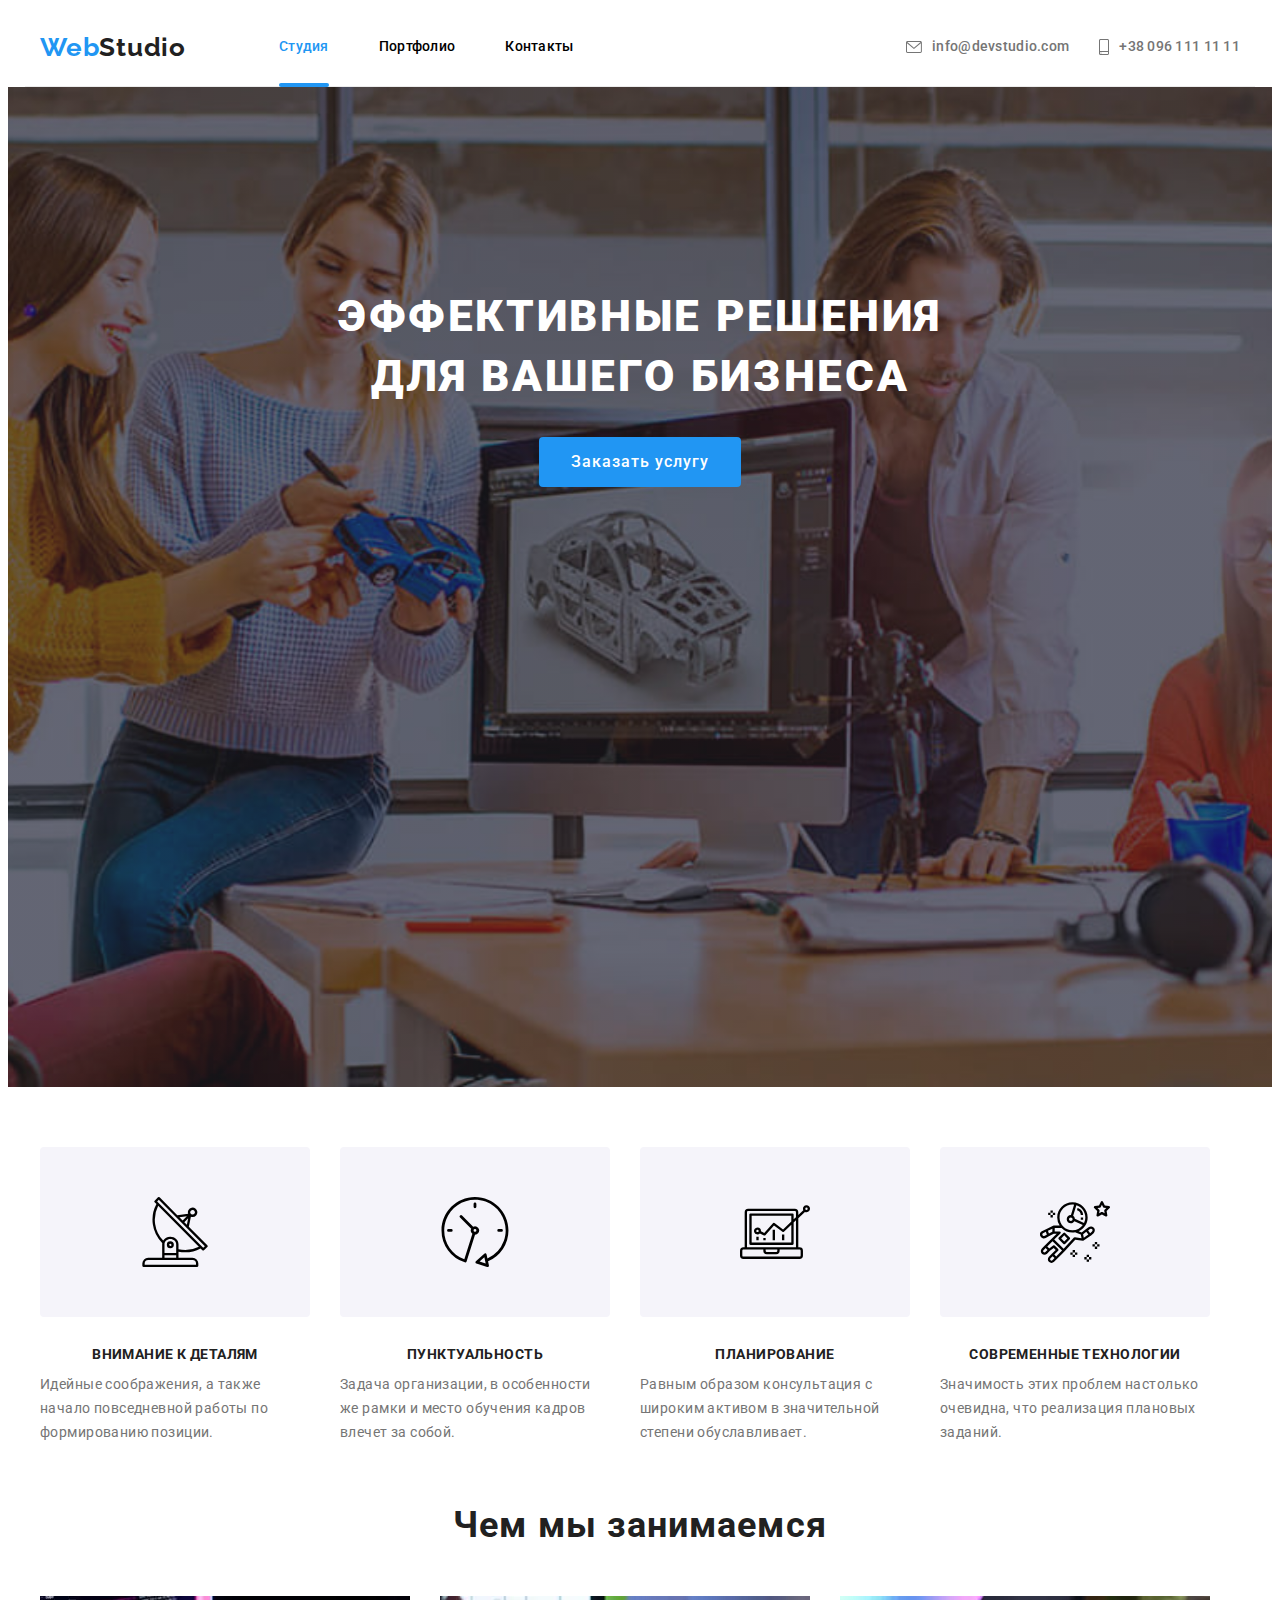
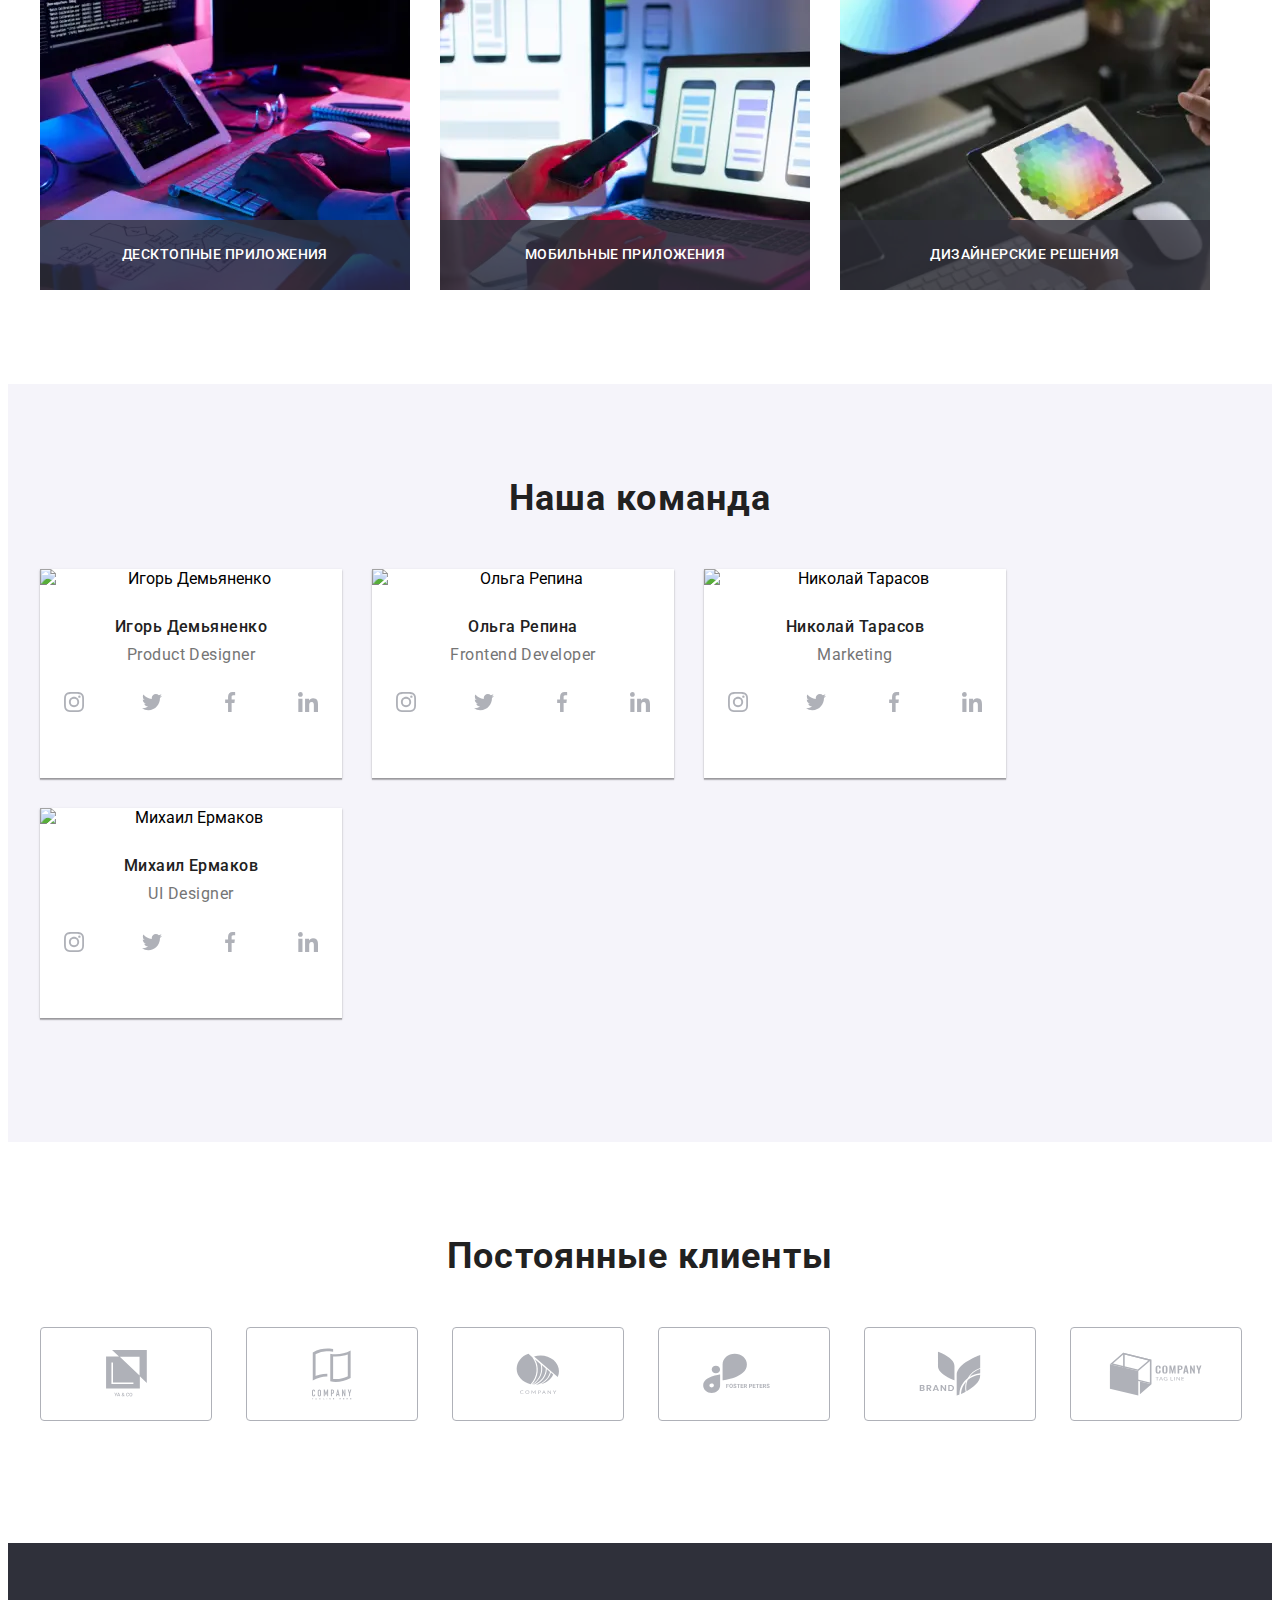
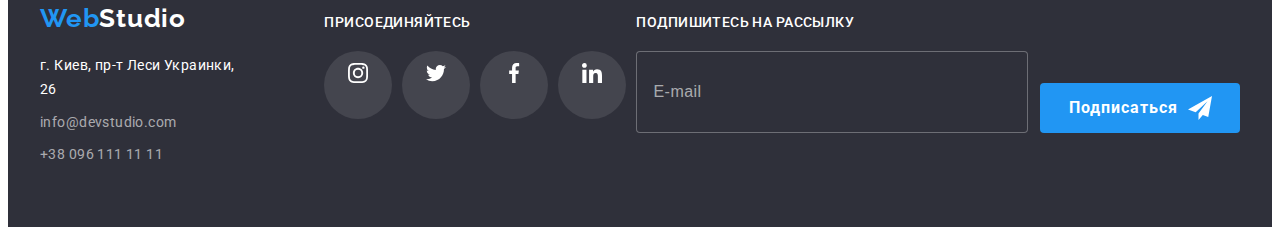
==== index.html @ 6c566c44 "1" ====
<!DOCTYPE html>
<html lang="ru">
<head>
    <meta charset="UTF-8">
    <meta http-equiv="X-UA-Compatible" content="IE=edge">
    <meta name="viewport" content="width=device-width, initial-scale=1.0" />
    <title>Студия</title>
    <link rel="preconnect" href="https://fonts.googleapis.com">
    <link rel="preconnect" href="https://fonts.gstatic.com" crossorigin>
    <link href="https://fonts.googleapis.com/css2?family=Raleway:wght@700&family=Roboto:wght@400;500;700;900&display=swap"
        rel="stylesheet">
    <link rel="stylesheet" href="https://cdnjs.cloudflare.com/ajax/libs/modern-normalize/1.1.0/modern-normalize.min.css"
        integrity="sha512-wpPYUAdjBVSE4KJnH1VR1HeZfpl1ub8YT/NKx4PuQ5NmX2tKuGu6U/JRp5y+Y8XG2tV+wKQpNHVUX03MfMFn9Q=="
        crossorigin="anonymous" referrerpolicy="no-referrer" />
    <link rel="stylesheet" href="./css/main.min.css">
    
    
</head>
<body>
    <header class="page-header">
        <div class="container header-container">
            <nav class="main-nav">
                <a href="./index.html" class="main-nav__logo"><span class="web">Web</span><span class="studio-black">Studio</span></a>
                <ul class="main-nav__list list">
                    <li class="main-nav__item"><a href="./index.html" class="main-nav__link current">Студия</a></li>
                    <li class="main-nav__item"><a href="./portfolio.html" class="main-nav__link">Портфолио</a></li>
                    <li class="main-nav__item"><a href="" class="main-nav__link">Контакты</a></li>
                </ul>
                
                
            </nav>
            <ul class="site-contacts list">
                <li class="site-contacts__item"><a href="mailto:info@devstudio.com" class="site-contacts__link">
                        <svg class="site-contacts__icon--tel" width="16px" height="12px">
                            <use href="images\icon.svg#mail"></use>
                        </svg> info@devstudio.com</a></li>
                <li class="site-contacts__item"><a href="tel:+380961111111" class="site-contacts__link">
                        <svg class="site-contacts__icon--mail" width="10px" height="16px">
                            <use href="images\icon.svg#tel"></use>
                        </svg> +38 096 111 11 11</a></li>
            </ul>

            <!------------------- Mobile menu ----------------->

            <button type="button" class="menu-button" data-menu-open>
                <svg class="menu-button__icon">
                    <use  href="./images/icon.svg#menu_40px"></use>
                </svg>
            </button>

            <div class="mobile-menu" data-menu>
                <button class="close-button" data-menu-close>
                    <svg class="close-button__icon">
                        <use href="./images/icon.svg#close_40px"></use>
                    </svg>
                </button>

                <nav>
                    <ul class="mobile-menu__list list">
                        <li class="mobile-menu__item"><a href="./index.html" class="mobile-menu__link current">Студия</a></li>
                        <li class="mobile-menu__item"><a href="./portfolio.html" class="mobile-menu__link">Портфолио</a></li>
                        <li class="mobile-menu__item"><a href="" class="mobile-menu__link">Контакты</a></li>
                    </ul>
                </nav>
                
                <div>
                    <ul class="mobile-contacts list">
                        <li class="mobile-contacts__item"><a href="tel:+380961111111" class="mobile-contacts__link__tel">+38 096 111 11 11</a></li>
                        <li class="mobile-contacts__item"><a href="mailto:info@devstudio.com" class="mobile-contacts__link__mail">info@devstudio.com</a></li>
                    </ul>
                    <ul class="menu-social">
                        <li class="menu-social__item"><a href="" class="menu-social__link">Instagram</a></li>
                        <li class="menu-social__item"><a href="" class="menu-social__link">Twitter</a></li>
                        <li class="menu-social__item"><a href="" class="menu-social__link">Facebook</a></li>
                        <li class="menu-social__item"><a href="" class="menu-social__link">LinkedIn</a></li>
                    </ul>
                </div>
                
            </div>

            <!------------------ END Mobile menu ------------------->


        </div>
       
    </header>

    <main>
        <section class="hero">
            <div class="container">
                <h1 class="hero__title">Эффективные решения для вашего бизнеса</h1>
                <button data-modal-open type="button" class="hero__button">Заказать услугу</button>
            </div>
            <div class="backdrop is-hidden" data-modal>
                <div class="modal">
                    <button class="modal-button" data-modal-close>
                        <svg class="modal-icon"  width="18px" height="18px">
                            <use href="images\icon.svg#close"></use>
                        </svg>
                    </button>
                    <form class="form">
                        <h3 class="form-title">Оставьте свои данные, мы вам перезвоним</h3>
                        <div class="form-field">
                            <label for="name" class="form-label">Имя</label>
                            <input class="form-input" type="text" name="name" id="name" />
                            <svg class="form-icon" width="18px" height="18px">
                                <use href="images\icon.svg#person"></use>
                            </svg>
                        </div>
                        <div class="form-field">
                            <label for="tel" class="form-label">Телефон</label>
                            <input class="form-input" type="tel" name="tel" id="tel" />
                            <svg class="form-icon" width="18px" height="18px">
                                <use href="images\icon.svg#phone"></use>
                            </svg>
                        </div>
                        <div class="form-field">
                            <label for="mail" class="form-label">Почта</label>
                            <input class="form-input" type="email" name="mail" id="mail" />
                            <svg class="form-icon" width="18px" height="18px">
                                <use href="images\icon.svg#email"></use>
                            </svg>
                        </div>
                        <div class="textarea-field">
                            <label for="comment" class="textarea-label">Комментарий</label>
                            <textarea class="comment" name="comment" id="comment" rows="8" placeholder="Введите текст"></textarea>
                        </div>
                        <div class="policy-field">
                            <label class="policy-label">
                                <input class="checkbox" type="checkbox" name="checkbox" value="checkbox" />
                                <span class="checkbox-icon"></span>
                                <span class="policy">Соглашаюсь с рассылкой и принимаю</span>
                                <span class="policy-terms">Условия договора</span>
                            </label>
                        </div>

                        <button class="form-button" type="submit">Отправить</button>

                    </form>
                </div>
                
            </div>
            
        </section>
        
        <section class="features">
            <div class="container">
                <h2 class="features__title hidden">Преимущества компании</h2>
                <ul class="features__list list">
                    <li class="features__item">
                        <div class="features__icons">
                            <svg class="features__icon">
                                <use href="images\icon.svg#antenna" width="70px" height="70px"></use>
                            </svg>
                        </div>
                        <h3 class="features__item-title">Внимание к деталям</h3>
                        <p class="features__item-text">Идейные соображения, а также начало повседневной работы по формированию позиции.
                        </p>
                    </li>
                    <li class="features__item">
                        <div class="features__icons">
                            <svg class="features__icon">
                                <use href="images\icon.svg#clock" width="70px" height="70px"></use>
                            </svg>
                        </div>
                        <h3 class="features__item-title">Пунктуальность</h3>
                        <p class="features__item-text">Задача организации, в особенности же рамки и место обучения кадров влечет за
                            собой.</p>
                    </li>
                    <li class="features__item">
                        <div class="features__icons">
                            <svg class="features__icon">
                                <use href="images\icon.svg#diagram" width="70px" height="70px"></use>
                            </svg>
                        </div>
                        <h3 class="features__item-title">Планирование</h3>
                        <p class="features__item-text">Равным образом консультация с широким активом в значительной степени
                            обуславливает.</p>
                    </li>
                    <li class="features__item">
                        <div class="features__icons">
                            <svg class="features__icon">
                                <use href="images\icon.svg#astronaut" width="70px" height="70px"></use>
                            </svg>
                        </div>
                        <h3 class="features__item-title">Современные технологии</h3>
                        <p class="features__item-text">Значимость этих проблем настолько очевидна, что реализация плановых заданий.</p>
                    </li>
                </ul>
            </div>
        </section>
        
        <section class="cards">
            <div class="container">
                <h2 class="section-title">Чем мы занимаемся</h2>
                
                <ul class="cards__list list">
                    <li class="cards__item">
                        <a href="">
                            <div class="cards__block">
                                <picture>
                                    <source media="(min-width: 1200px)" srcset="
                                        ./images/occupation/occ-1-desktopwebp.webp    1x,
                                        ./images/occupation/occ-1-desktopwebp@2x.webp 2x
                                        " type="image/webp" />
                                    <source media="(min-width: 1200px)" srcset="
                                        ./images/occupation/occ-1-desktop.jpg    1x,
                                        ./images/occupation/occ-1-desktop@2x.jpg 2x
                                        " />
                                
                                    <img class="work-img" src="#" alt="картинка1" />
                                </picture>
                                <div class="cards__title__block">
                                    <h3 class="cards__title__text">Десктопные приложения</h3>
                                </div>
                            </div>
                            
                        </a>
                    </li>
                    <li class="cards__item">
                        <a href="">
                            <div class="cards__block">
                                <picture>
                                    <source media="(min-width: 1200px)" srcset="
                                        ./images/occupation/occ-2-desktopwebp.webp    1x,
                                        ./images/occupation/occ-2-desktopwebp@2x.webp 2x
                                        " type="image/webp" />
                                    <source media="(min-width: 1200px)" srcset="
                                        ./images/occupation/occ-2-desktop.jpg    1x,
                                        ./images/occupation/occ-2-desktop@2x.jpg 2x
                                        " />
                                
                                    <img class="work-img" src="#" alt="картинка1" />
                                </picture>
                                
                                <div class="cards__title__block">
                                    <h3 class="cards__title__text">Мобильные приложения</h3>
                                </div>
                            </div>
                        </a>
                    </li>
                    <li class="cards__item">
                        <a href="">
                            <div class="cards__block">
                                <picture>
                                    <source media="(min-width: 1200px)" srcset="
                                        ./images/occupation/occ-3-desktopwebp.webp    1x,
                                        ./images/occupation/occ-3-desktopwebp@2x.webp 2x
                                        " type="image/webp" />
                                    <source media="(min-width: 1200px)" srcset="
                                        ./images/occupation/occ-3-desktop.jpg    1x,
                                        ./images/occupation/occ-3-desktop@2x.jpg 2x
                                        " />
                                
                                    <img class="work-img" src="#" alt="картинка3" />
                                </picture>
                                <div class="cards__title__block">
                                    <h3 class="cards__title__text">Дизайнерские решения</h3>
                                </div>
                            </div>
                        </a>
                    </li>
                </ul>
            </div>
            
        </section>
        
        <section class="team">
            <div class="container">
                <h2 class="section-title">Наша команда</h2>
                <ul class="team__list list">
                    <li class="team__item">
                        <picture>
                            <source media="(min-width: 1200px)" 
                                    srcset="
                                        ./images/team/team-1-desktopwebp.webp    1x,
                                        ./images/team/team-1-desktopwebp@2x.webp 2x
                                    " type="image/webp" 
                            />
                            <source media="(min-width: 1200px)" srcset="
                                              ./images/team/team-1-desktop.jpg    1x,
                                              ./images/team/team-1-desktop@2x.jpg 2x
                                            " />
                        
                            <source media="(min-width: 768px)" srcset="
                                              ./images/team/team-1-tabletwebp.webp    1x,
                                              ./images/team/team-1-tabletwebp@2x.webp 2x
                                            " type="image/webp" />
                            <source media="(min-width: 768px)" srcset="
                                              ./images/team/team-1-tablet.jpg    1x,
                                              ./images/team/team-1-tablet@2x.jpg 2x
                                            " />
                            
                            <source media="(min-width: 320px)" srcset="
                                                ./images/team/team-1webp.webp    1x,
                                                ./images/team/team-1webp@2x.webp 2x
                                                                        " type="image/webp" />
                            <source media="(min-width: 320px)" srcset="
                                                ./images/team/team-1.jpg    1x,
                                                ./images/team/team-1@2x.jpg 2x
                                            " />
                        
                            <img class="work-img" src="#" alt="Игорь Демьяненко" />
                        </picture>
                        <div class="team-block">
                            <h3 class="team-block__title">Игорь Демьяненко</h3>
                            <p class="team-block__text" lang="en">Product Designer</p>
                            <ul class="team-social">
                                <li class="team-social__item">
                                    <a class="team-social__link" href="">
                                        <svg class="social-icon"  width="20px" height="20px">
                                            <use href="images\icon.svg#instagram"></use>
                                        </svg>
                                    </a>
                                </li>
                                <li class="team-social__item">
                                    <a class="team-social__link" href="">
                                        <svg class="social-icon" width="20px" height="20px">
                                            <use href="images\icon.svg#twitter"></use>
                                        </svg>
                                    </a>
                                </li>
                                <li class="team-social__item">
                                    <a class="team-social__link" href="">
                                        <svg class="social-icon" width="20px" height="20px">
                                            <use href="images\icon.svg#facebook"></use>
                                        </svg>
                                    </a>
                                </li>
                                <li class="team-social__item">
                                    <a class="team-social__link" href="">
                                        <svg class="social-icon" width="20px" height="20px">
                                            <use href="images\icon.svg#linkedin"></use>
                                        </svg>
                                    </a>
                                </li>
                            </ul>
                        </div>
                    </li>
                    <li class="team__item">
                        <picture>
                            <source media="(min-width: 1200px)" srcset="
                                                                ./images/team/team-2-desktopwebp.webp    1x,
                                                                ./images/team/team-2-desktopwebp@2x.webp 2x
                                                            " type="image/webp" />
                            <source media="(min-width: 1200px)" srcset="
                                                                      ./images/team/team-2-desktop.jpg    1x,
                                                                      ./images/team/team-2-desktop@2x.jpg 2x
                                                                    " />
                        
                            <source media="(min-width: 768px)" srcset="
                                                                      ./images/team/team-2-tabletwebp.webp    1x,
                                                                      ./images/team/team-2-tabletwebp@2x.webp 2x
                                                                    " type="image/webp" />
                            <source media="(min-width: 768px)" srcset="
                                                                      ./images/team/team-2-tablet.jpg    1x,
                                                                      ./images/team/team-2-tablet@2x.jpg 2x
                                                                    " />
                        
                            <source media="(min-width: 320px)" srcset="
                                                                        ./images/team/team-2webp.webp    1x,
                                                                        ./images/team/team-2webp@2x.webp 2x
                                                                                                " type="image/webp" />
                            <source media="(min-width: 320px)" srcset="
                                                                        ./images/team/team-2.jpg    1x,
                                                                        ./images/team/team-2@2x.jpg 2x
                                                                    " />
                        
                            <img class="work-img" src="#" alt="Ольга Репина" />
                        </picture>
                        <div class="team-block">
                            <h3 class="team-block__title">Ольга Репина</h3>
                            <p class="team-block__text" lang="en">Frontend Developer</p>
                            <ul class="team-social">
                                <li class="team-social__item">
                                    <a class="team-social__link" href="">
                                        <svg class="social-icon" width="20px" height="20px">
                                            <use href="images\icon.svg#instagram"></use>
                                        </svg>
                                    </a>
                                </li>
                                <li class="team-social__item">
                                    <a class="team-social__link" href="">
                                        <svg class="social-icon" width="20px" height="20px">
                                            <use href="images\icon.svg#twitter"></use>
                                        </svg>
                                    </a>
                                </li>
                                <li class="team-social__item">
                                    <a class="team-social__link" href="">
                                        <svg class="social-icon" width="20px" height="20px">
                                            <use href="images\icon.svg#facebook"></use>
                                        </svg>
                                    </a>
                                </li>
                                <li class="team-social__item">
                                    <a class="team-social__link" href="">
                                        <svg class="social-icon" width="20px" height="20px">
                                            <use href="images\icon.svg#linkedin"></use>
                                        </svg>
                                    </a>
                                </li>
                            </ul>
                        </div>
                    </li>
                    <li class="team__item">
                        <picture>
                            <source media="(min-width: 1200px)" srcset="
                                                                ./images/team/team-3-desktopwebp.webp    1x,
                                                                ./images/team/team-3-desktopwebp@2x.webp 2x
                                                            " type="image/webp" />
                            <source media="(min-width: 1200px)" srcset="
                                                                      ./images/team/team-3-desktop.jpg    1x,
                                                                      ./images/team/team-3-desktop@2x.jpg 2x
                                                                    " />
                        
                            <source media="(min-width: 768px)" srcset="
                                                                      ./images/team/team-3-tabletwebp.webp    1x,
                                                                      ./images/team/team-3-tabletwebp@2x.webp 2x
                                                                    " type="image/webp" />
                            <source media="(min-width: 768px)" srcset="
                                                                      ./images/team/team-3-tablet.jpg    1x,
                                                                      ./images/team/team-3-tablet@2x.jpg 2x
                                                                    " />
                        
                            <source media="(min-width: 320px)" srcset="
                                                                        ./images/team/team-3webp.webp    1x,
                                                                        ./images/team/team-3webp@2x.webp 2x
                                                                                                " type="image/webp" />
                            <source media="(min-width: 320px)" srcset="
                                                                        ./images/team/team-3.jpg    1x,
                                                                        ./images/team/team-3@2x.jpg 2x
                                                                    " />
                        
                            <img class="work-img" src="#" alt="Николай Тарасов" />
                        </picture>
                        <div class="team-block">
                            <h3 class="team-block__title">Николай Тарасов</h3>
                            <p class="team-block__text" lang="en">Marketing</p>
                            <ul class="team-social">
                                <li class="team-social__item">
                                    <a class="team-social__link" href="">
                                        <svg class="social-icon" width="20px" height="20px">
                                            <use href="images\icon.svg#instagram"></use>
                                        </svg>
                                    </a>
                                </li>
                                <li class="team-social__item">
                                    <a class="team-social__link" href="">
                                        <svg class="social-icon" width="20px" height="20px">
                                            <use href="images\icon.svg#twitter"></use>
                                        </svg>
                                    </a>
                                </li>
                                <li class="team-social__item">
                                    <a class="team-social__link" href="">
                                        <svg class="social-icon" width="20px" height="20px">
                                            <use href="images\icon.svg#facebook"></use>
                                        </svg>
                                    </a>
                                </li>
                                <li class="team-social__item">
                                    <a class="team-social__link" href="">
                                        <svg class="social-icon" width="20px" height="20px">
                                            <use href="images\icon.svg#linkedin"></use>
                                        </svg>
                                    </a>
                                </li>
                            </ul>
                        </div>
                    </li>
                    <li class="team__item">
                        <picture>
                            <source media="(min-width: 1200px)" srcset="
                                                                ./images/team/team-4-desktopwebp.webp    1x,
                                                                ./images/team/team-4-desktopwebp@2x.webp 2x
                                                            " type="image/webp" />
                            <source media="(min-width: 1200px)" srcset="
                                                                      ./images/team/team-4-desktop.jpg    1x,
                                                                      ./images/team/team-4-desktop@2x.jpg 2x
                                                                    " />
                        
                            <source media="(min-width: 768px)" srcset="
                                                                      ./images/team/team-4-tabletwebp.webp    1x,
                                                                      ./images/team/team-4-tabletwebp@2x.webp 2x
                                                                    " type="image/webp" />
                            <source media="(min-width: 768px)" srcset="
                                                                      ./images/team/team-4-tablet.jpg    1x,
                                                                      ./images/team/team-4-tablet@2x.jpg 2x
                                                                    " />
                        
                            <source media="(min-width: 320px)" srcset="
                                                                        ./images/team/team-4webp.webp    1x,
                                                                        ./images/team/team-4webp@2x.webp 2x
                                                                                                " type="image/webp" />
                            <source media="(min-width: 320px)" srcset="
                                                                        ./images/team/team-4.jpg    1x,
                                                                        ./images/team/team-4@2x.jpg 2x
                                                                    " />
                        
                            <img class="work-img" src="#" alt="Михаил Ермаков" />
                        </picture>
                        <div class="team-block">
                            <h3 class="team-block__title">Михаил Ермаков</h3>
                            <p class="team-block__text" lang="en">UI Designer</p>
                            <ul class="team-social">
                                <li class="team-social__item">
                                    <a class="team-social__link" href="">
                                        <svg class="social-icon" width="20px" height="20px">
                                            <use href="images\icon.svg#instagram"></use>
                                        </svg>
                                    </a>
                                </li>
                                <li class="team-social__item">
                                    <a class="team-social__link" href="">
                                        <svg class="social-icon" width="20px" height="20px">
                                            <use href="images\icon.svg#twitter"></use>
                                        </svg>
                                    </a>
                                </li>
                                <li class="team-social__item">
                                    <a class="team-social__link" href="">
                                        <svg class="social-icon" width="20px" height="20px">
                                            <use href="images\icon.svg#facebook"></use>
                                        </svg>
                                    </a>
                                </li>
                                <li class="team-social__item">
                                    <a class="team-social__link" href="">
                                        <svg class="social-icon" width="20px" height="20px">
                                            <use href="images\icon.svg#linkedin"></use>
                                        </svg>
                                    </a>
                                </li>
                            </ul>
                        </div>
                    </li>
                </ul>
            </div>
            
        
        </section>

        <section class="clients">
            <div class="container">
                <h2 class="section-title">Постоянные клиенты</h2>
                <ul class="clients__list">
                    <li class="clients__item">
                        <a class="clients__link" href="">
                            <svg class="clients__icon" width="41px" height="46.7px">
                                <use href="images\icon.svg#company1"></use>
                            </svg>
                        </a>
                    </li>
                    <li class="clients__item">
                        <a class="clients__link" href="">
                            <svg class="clients__icon" width="40px" height="52px">
                                <use href="images\icon.svg#company2"></use>
                            </svg>
                        </a>
                    </li>
                    <li class="clients__item">
                        <a class="clients__link" href="">
                            <svg class="clients__icon" width="43.46px" height="41.18px">
                                <use href="images\icon.svg#company3"></use>
                            </svg>
                        </a>
                    </li>
                    <li class="clients__item">
                        <a class="clients__link" href="">
                            <svg class="clients__icon" width="84.88px" height="40.62px">
                                <use href="images\icon.svg#company4"></use>
                            </svg>
                        </a>
                    </li>
                    <li class="clients__item"">
                        <a class="clients__link" href="">
                            <svg class="clients__icon" width="62.54px" height="45.43px">
                                <use href="images\icon.svg#company5"></use>
                            </svg>
                        </a>
                    </li>
                    <li class="clients__item"">
                        <a class="clients__link" href="">
                            <svg class="clients__icon" width="93.79px" height="43.93px">
                                <use href="images\icon.svg#company6"></use>
                            </svg>
                        </a>
                    </li>
                    
                  
                </ul>
            </div>
        </section>

    </main>

    <footer>
        <div class="footer-block container">
            <div class="footer-section">
                <div class="footer-block__contacts">
                    <a class="footer-block__logo" href=""><span class="web">Web</span><span class="studio-white">Studio</span></a>
                    <p class="city">г. Киев, пр-т Леси Украинки, 26</p>
                    <address>
                        <a href="mailto:nfo@devstudio.com" class="footer-link-mail">info@devstudio.com</a>
                        <a href="tel:+380961111111" class="footer-link-tel">+38 096 111 11 11</a>
                    </address>
                
                </div>
                <div class="footer-join">
                    <h3 class="footer-join__title">Присоединяйтесь</h3>
                    <ul class="footer-join__social">
                        <li>
                            <a class="footer-join__link" href="">
                                <svg class="footer-join__icon" width="20px" height="20px">
                                    <use href="images\icon.svg#instagram"></use>
                                </svg>
                            </a>
                        </li>
                        <li>
                            <a class="footer-join__link" href="">
                                <svg class="footer-join__icon" width="20px" height="20px">
                                    <use href="images\icon.svg#twitter"></use>
                                </svg>
                            </a>
                        </li>
                        <li>
                            <a class="footer-join__link" href="">
                                <svg class="footer-join__icon" width="20px" height="20px">
                                    <use href="images\icon.svg#facebook"></use>
                                </svg>
                            </a>
                        </li>
                        <li>
                            <a class="footer-join__link" href="">
                                <svg class="footer-join__icon" width="20px" height="20px">
                                    <use href="images\icon.svg#linkedin"></use>
                                </svg>
                            </a>
                        </li>
                    </ul>
                </div>
            </div>
            <form class="form-footer">
                <div>
                    <p class="footer-join__title">Подпишитесь на рассылку</p>
                    <input type="email" name="mail" id="mail" placeholder="E-mail" />
                </div>
                
                <button class="form-footer__button" type="submit">Подписаться
                    <a href=""></a>
                    <svg class="form-footer__icon" width="24px" height="24px">
                        <use href="images\icon.svg#subscribe"></use>
                    </svg>
                </button>
            </form>
        </div>
        
        
    </footer> 

    <script src="./js/modal.js"></script>
    <script src="./js/menu.js"></script>
</body>
</html>
---- css/main.min.css ----
:root{--primary-text-color: #212121;--accent-color: #2196f3;--secondary-text-color: #757575;--white-text-color: #ffffff;--background-white-color: #e5e5e5;--background-grey-color: #f5f4fa}.hidden{position:absolute;white-space:nowrap;width:1px;height:1px;overflow:hidden;border:0;padding:0;clip:rect(0 0 0 0);clip-path:inset(50%);margin:-1px}body{font-family:Roboto, sans-serif}.list{list-style:none;padding:0;margin:0}p,h1,h2,h3{margin:0}ul{margin:0;padding:0;list-style:none}img{display:block}.link{text-decoration:none}.container{width:480px;padding-left:15px;padding-right:15px;margin-left:auto;margin-right:auto}@media screen and (min-width: 480px){.container{width:480px}}@media screen and (min-width: 768px){.container{width:768px}}@media screen and (min-width: 1200px){.container{width:1200px}}.main-nav__logo{margin-right:93px;text-align:left}.main-nav__logo,.footer-block__logo{font-family:Raleway, sans-serif;font-weight:700;font-size:24px;line-height:1.19;text-decoration:none;letter-spacing:0.03em}@media screen and (min-width: 768px){.main-nav__logo,.footer-block__logo{font-size:24px;line-height:1.17em;letter-spacing:0.03em}}@media screen and (min-width: 1200px){.main-nav__logo,.footer-block__logo{font-size:26px;line-height:1.19em;letter-spacing:0.03em}}.web{color:#2196f3}.studio-black{font-family:Raleway, sans-serif;color:#212121}.footer-block__logo{display:block;margin-bottom:20px}.studio-white{color:#ffffff;font-family:Raleway, sans-serif;text-decoration:none}section{padding-top:94px;padding-bottom:94px}.section-title{margin-bottom:50px;text-align:center;font-weight:700;font-size:36px;line-height:1.14;letter-spacing:0.03em;color:var(--primary-text-color)}@media screen and (max-width: 1199px){.section-title{font-size:28px;line-height:1.18;margin-bottom:30px}}.hero__button{display:block;text-align:center;padding:10px 32px 10px 32px;border:none;border-radius:4px;font-size:16px;font-family:inherit;font-weight:500;line-height:1.88;letter-spacing:0.06em;text-decoration:none;cursor:pointer;color:#ffffff;background-color:#2196f3;margin:0 auto}.form-footer__button{display:flex;margin:0 auto;text-align:center;align-items:center;padding:10px 28px 10px 29px;border:none;border-radius:4px;font-size:16px;font-family:inherit;font-weight:700;line-height:1.88;letter-spacing:0.06em;text-decoration:none;cursor:pointer;color:#ffffff;background-color:#2196f3}.team-social{display:flex;align-items:center;justify-content:center}.team-social__link{display:block;width:44px;height:44px;padding:12px;color:#afb1b8;cursor:pointer;align-items:center;border-radius:50%;transition:background-color 250ms cubic-bezier(0.4, 0, 0.2, 1)}.team-social__link:hover,.team-social__link:focus{background-color:var(--accent-color);color:var(--white-text-color);border-radius:50%}.social-icon{fill:#afb1b8;transition:fill 250ms cubic-bezier(0.4, 0, 0.2, 1)}.team-social__link:hover .social-icon,.team-social__link:focus .social-icon{fill:var(--white-text-color)}.team-social .team-social__item:not(:last-child){margin-right:10px}.footer-join__social{display:flex}.footer-join__link{display:block;text-align:center;width:44px;height:44px;padding:12px;color:var(--white-text-color);cursor:pointer;background-color:rgba(255,255,255,0.1);border-radius:50%;margin-right:10px;transition:background-color 250ms cubic-bezier(0.4, 0, 0.2, 1)}.footer-join__link:hover,.footer-join__link:focus{background-color:var(--accent-color)}.footer-join__icon{fill:var(--white-text-color)}.backdrop{position:fixed;left:0px;top:0px;z-index:150;width:100%;height:100%;background-color:rgba(0,0,0,0.2);opacity:1;transition:opacity 250ms cubic-bezier(0.4, 0, 0.2, 1)}.backdrop.is-hidden{opacity:0;visibility:hidden;pointer-events:none}.backdrop.is-hidden .modal{transform:translate(-50%, -50%) scale(0.9);opacity:0}.modal{position:absolute;max-width:450px;width:100%;top:50%;left:50%;background:#ffffff;box-shadow:0px 1px 3px rgba(0,0,0,0.12),0px 1px 1px rgba(0,0,0,0.14),0px 2px 1px rgba(0,0,0,0.2);border-radius:4px;opacity:1;transform:translate(-50%, -50%) scale(1);transition:transform 250ms cubic-bezier(0.4, 0, 0.2, 1),opacity 250ms cubic-bezier(0.4, 0, 0.2, 1)}@media screen and (min-width: 768px){.modal{max-width:450px;width:100%}}@media screen and (min-width: 1200px){.modal{min-width:528px;min-height:581px}}.modal-button{outline:none;display:flex;position:absolute;top:8px;right:8px;width:30px;height:30px;cursor:pointer;align-items:center;border-radius:50%;fill:var(--primary-text-color);background-color:#ffffff;border:1px solid rgba(0,0,0,0.1);transition:fill 250ms cubic-bezier(0.4, 0, 0.2, 1)}.modal-button:hover,.modal-button:focus{fill:var(--accent-color)}.form-title{font-weight:700;font-size:20px;line-height:1.15;text-align:center;letter-spacing:0.03em;color:#212121;margin-bottom:12px}.form{margin-left:auto;margin-right:auto;text-align:left;padding:40px}.form-field{position:relative;margin-bottom:10px;display:flex;flex-direction:column}.form-field label{font-style:normal;font-weight:normal;font-size:12px;line-height:1.17;letter-spacing:0.01em;color:#757575;margin-bottom:4px}.form-field input{outline:none;border:1px solid rgba(33,33,33,0.2);box-sizing:border-box;border-radius:4px;font-style:normal;font-weight:normal;font-size:12px;line-height:1.17;letter-spacing:0.01em;padding-top:12px;padding-bottom:12px;padding-left:42px;transition:border 250ms cubic-bezier(0.4, 0, 0.2, 1)}.form-field input:hover,.form-field input:focus{border:1px solid var(--accent-color)}.form-icon{position:absolute;top:50%;margin-left:12px;fill:var(--primary-text-color);transition:fill 250ms cubic-bezier(0.4, 0, 0.2, 1)}.form-field input:hover+.form-icon,.form-field input:focus+.form-icon{fill:var(--accent-color)}.textarea-field{margin-bottom:20px;display:flex;flex-direction:column}.textarea-field label{font-style:normal;font-weight:normal;font-size:12px;line-height:1.17;letter-spacing:0.01em;color:#757575;margin-bottom:4px}.comment{outline:none;border:1px solid rgba(33,33,33,0.2);box-sizing:border-box;height:120px;border-radius:4px;padding:16px 12px;font-size:14px;line-height:1.14;letter-spacing:0.01em;resize:none;transition:border 250ms cubic-bezier(0.4, 0, 0.2, 1)}.textarea-field textarea::placeholder{font-style:normal;font-weight:normal;font-size:14px;line-height:1.14;letter-spacing:0.01em;color:rgba(117,117,117,0.5)}.textarea-field textarea:hover,.textarea-field textarea:focus{border:1px solid var(--accent-color)}.policy-label{display:flex;align-items:center}.checkbox{position:absolute;clip:rect(0 0 0 0);overflow:hidden}.checkbox-icon{margin-right:9px;border:2px solid var(--primary-text-color);border-radius:2px;display:inline-block;width:16px;height:15px;cursor:pointer;fill:var(--white-text-color)}.checkbox:checked ~ .checkbox-icon{border-color:var(--accent-color);background-color:var(--accent-color);background-image:url(../images/check.svg);background-repeat:no-repeat;filter:drop-shadow(0px 4px 4px rgba(0,0,0,0.25))}.policy-field{margin-bottom:30px;display:flex;align-items:center;justify-content:center}.policy{font-size:14px;line-height:1.71;letter-spacing:0.03em;color:#757575}@media screen and (min-width: 480px){.policy{font-size:12px}}.policy-terms{padding-left:3px;font-size:14px;line-height:1.71;letter-spacing:0.03em;color:var(--accent-color);text-decoration:underline}@media screen and (min-width: 480px){.policy-terms{font-size:12px}}.form-button{display:block;margin-left:auto;margin-right:auto;text-align:center;align-items:center;padding:10px 55px 10px 56px;border:none;border-radius:4px;font-size:16px;font-family:inherit;font-weight:700;line-height:1.88;letter-spacing:0.06em;text-decoration:none;cursor:pointer;color:#ffffff;background-color:#2196f3;transition:box-shadow 250ms cubic-bezier(0.4, 0, 0.2, 1)}.form-button:hover,.form-button:focus{background:#188ce8;box-shadow:0px 4px 4px rgba(0,0,0,0.15);border-radius:4px}.page-header{position:relative;min-width:480px;top:0;left:0;display:flex;align-items:center;background-color:var(--white-text-color)}.header-container{display:flex;align-items:center;justify-content:space-between;border-bottom:1px solid #ececec;padding-top:10px;padding-bottom:10px}@media screen and (min-width: 768px){.header-container{padding-top:21px;padding-bottom:20px}}@media screen and (min-width: 1200px){.header-container{padding-top:24px;padding-bottom:23px}}@media screen and (max-width: 767px){.site-contacts{display:none}}.menu-button{cursor:pointer;padding:0;border:none;line-height:0;background-color:transparent}@media screen and (min-width: 768px){.menu-button{display:none}}.menu-button__icon{width:40px;height:40px;fill:#212121;transition:fill 250ms cubic-bezier(0.4, 0, 0.2, 1)}.menu-button__icon:hover,.menu-button__icon:focus{fill:var(--accent-color)}.mobile-menu{display:flex;flex-direction:column;justify-content:space-between;position:fixed;z-index:100;top:0;left:0;width:100vw;height:100vh;padding:48px 40px;opacity:0;visibility:hidden;pointer-events:none;transition:opacity 250ms linear, visibility 250ms linear}.mobile-menu.is-open{opacity:1;visibility:visible;pointer-events:all;background-color:var(--white-text-color)}.close-button{position:absolute;top:10px;right:15px;width:40px;height:40px;cursor:pointer;padding:0;border:none;line-height:0;background-color:transparent}.close-button__icon{width:40px;height:40px;fill:#212121;transition:fill 250ms cubic-bezier(0.4, 0, 0.2, 1)}.close-button__icon:hover,.close-button__icon:focus{fill:var(--accent-color)}.mobile-menu__item{font-size:8vw;line-height:1.18em;letter-spacing:0.02em;font-weight:500;color:#212121}.mobile-menu__item:not(:last-child){margin-bottom:32px}@media screen and (min-width: 480px){.mobile-menu__item{font-size:40px}}.mobile-menu__link{text-decoration:none;color:#212121}.mobile-menu__link:hover,.mobile-menu__link:focus{color:var(--accent-color)}.mobile-contacts{margin-bottom:64px}.mobile-contacts__item:not(:last-child){margin-bottom:32px}.mobile-contacts__link__tel{font-weight:500;font-size:8vw;line-height:1.18em;letter-spacing:0.02em;color:var(--accent-color)}@media screen and (min-width: 480px){.mobile-contacts__link__tel{font-size:34px}}.mobile-contacts__link__mail{font-weight:500;font-size:8vw;line-height:1.17em;letter-spacing:0.02em;color:#757575}@media screen and (min-width: 480px){.mobile-contacts__link__mail{font-size:24px}}.menu-social{display:flex;flex-wrap:wrap;justify-content:left;align-items:center;font-weight:500;font-size:18px;line-height:1.22;letter-spacing:0.02em;color:#2196f3}.menu-social__item{display:flex;padding-right:10px}.menu-social__item:not(:last-child){border-right:1px solid rgba(33,33,33,0.2)}.menu-social__item:not(:first-child){padding-left:10px}.menu-social__link{display:flex;font-weight:500;font-size:18px;line-height:1.22;letter-spacing:0.02em;color:#2196f3;text-decoration:none}@media screen and (min-width: 768px){.main-nav{display:none;display:flex;align-items:center}}@media screen and (max-width: 767px){.main-nav__list{display:none}}@media screen and (min-width: 768px){.main-nav__list{display:flex}}.main-nav__item:not(:last-child){margin-right:50px}.main-nav__link{display:block;font-weight:500;font-size:14px;line-height:1.14;letter-spacing:0.02em;color:inherit;text-decoration:none;background-color:#ffffff;transition:color 250ms cubic-bezier(0.4, 0, 0.2, 1);position:relative}.main-nav__link:hover,.main-nav__link:focus{color:var(--accent-color)}.main-nav__link.current::after{content:"";display:block;position:absolute;bottom:-32px;width:100%;height:4px;background-color:var(--accent-color);border-radius:2px}.main-nav__link.current{color:var(--accent-color)}.site-contacts{margin-left:auto}@media screen and (min-width: 1200px){.site-contacts{display:flex;justify-content:center;align-items:center}}.site-contacts__link{display:flex;align-items:center;font-weight:500;font-size:12px;line-height:1.17;letter-spacing:0.02em;color:var(--secondary-text-color);text-decoration:none;transition:color 250ms cubic-bezier(0.4, 0, 0.2, 1)}.site-contacts__link:hover,.site-contacts__link:focus{color:var(--accent-color)}@media screen and (min-width: 1200px){.site-contacts__link{font-size:14px;line-height:1.14;letter-spacing:0.02em}}.site-contacts__item:not(:last-child){margin-bottom:10px}@media screen and (min-width: 1200px){.site-contacts__item:not(:last-child){margin-bottom:0px}}@media screen and (min-width: 1200px){.site-contacts__item+.site-contacts__item{margin-left:30px}}.site-contacts__icon--tel{margin-right:10px;fill:var(--secondary-text-color);transition:fill 250ms cubic-bezier(0.4, 0, 0.2, 1)}.site-contacts__link:hover .site-contacts__icon--tel,.site-contacts__link:focus .site-contacts__icon--tel{fill:var(--accent-color)}@media screen and (min-width: 768px){.site-contacts__icon--tel{margin-right:8px;width:14px;height:10px}}@media screen and (min-width: 1200px){.site-contacts__icon--tel{margin-right:10px;width:16px;height:12px}}.site-contacts__icon--mail{margin-right:10px;fill:var(--secondary-text-color);transition:fill 250ms cubic-bezier(0.4, 0, 0.2, 1)}.site-contacts__link:hover .site-contacts__icon--mail,.site-contacts__link:focus .site-contacts__icon--mail{fill:var(--accent-color)}@media screen and (min-width: 768px){.site-contacts__icon--mail{margin-right:8px;width:10px;height:14px}}@media screen and (min-width: 1200px){.site-contacts__icon--mail{margin-right:10px;width:10px;height:16px}}.hero{padding-top:118px;padding-bottom:118px;margin-left:auto;margin-right:auto;text-align:center;background-image:linear-gradient(rgba(47,48,58,0.4), rgba(47,48,58,0.4)),url(../images/hero/hero.jpg);background-position:center;background-size:cover;background-repeat:no-repeat;width:480px;height:400px}@media screen and (min-device-pixel-ratio: 2), (min-resolution: 192dpi), (min-resolution: 2dppx){.hero{background-image:linear-gradient(rgba(47,48,58,0.4), rgba(47,48,58,0.4)),url(../images/hero/hero2x.jpg)}}@media screen and (min-width: 768px){.hero{width:768px;height:400px;background-image:linear-gradient(rgba(47,48,58,0.4), rgba(47,48,58,0.4)),url(../images/hero/hero-tablet.jpg)}}@media screen and (min-width: 768px) and (min-device-pixel-ratio: 2), screen and (min-width: 768px) and (min-resolution: 192dpi), screen and (min-width: 768px) and (min-resolution: 2dppx){.hero{background-image:linear-gradient(rgba(47,48,58,0.4), rgba(47,48,58,0.4)),url(../images/hero/hero-tablet2x.jpg)}}@media screen and (min-width: 1200px){.hero{padding-top:200px;padding-bottom:200px;width:auto;height:600px;margin-left:auto;margin-right:auto;background-image:linear-gradient(rgba(47,48,58,0.4), rgba(47,48,58,0.4)),url(../images/hero/hero-desktop.jpg);background-position:center;background-size:cover;background-repeat:no-repeat}}@media screen and (min-width: 1200px) and (min-device-pixel-ratio: 2), screen and (min-width: 1200px) and (min-resolution: 192dpi), screen and (min-width: 1200px) and (min-resolution: 2dppx){.hero{background-image:linear-gradient(rgba(47,48,58,0.4), rgba(47,48,58,0.4)),url(../images/hero/hero-desktop2x.jpg)}}.hero__title{font-weight:900;font-size:26px;line-height:1.62em;letter-spacing:0.06em;color:var(--white-text-color);text-align:center;text-transform:uppercase;margin-left:auto;margin-right:auto;margin-bottom:30px;max-width:360px}@media screen and (min-width: 1200px){.hero__title{margin-bottom:30px;font-weight:900;font-size:44px;line-height:1.36;letter-spacing:0.06em;text-transform:uppercase;color:#ffffff;min-width:696px}}.features{padding-top:60px;padding-bottom:60px}.features__icons{display:flex;height:120px;background-color:#f5f4fa;border-radius:4px;align-items:center;justify-content:center;margin-bottom:30px}@media screen and (min-width: 480px){.features__icons{padding:25px 190px}}@media screen and (min-width: 768px){.features__icons{padding-right:142px;padding-left:142px}}@media screen and (min-width: 1200px){.features__icons{padding-right:100px;padding-left:100px}}.features__icon{width:70px;height:70px}.features__list{display:block}@media screen and (min-width: 768px){.features__list{display:flex;flex-wrap:wrap;margin-top:-30px;margin-left:-30px}}@media screen and (min-width: 1200px){.features__list{flex-wrap:nowrap;margin:0px}}@media screen and (max-width: 767px){.features__item:not(:last-child){margin-bottom:30px}}@media screen and (min-width: 768px){.features__item{max-width:354px;margin-top:30px;margin-left:30px}}@media screen and (min-width: 1200px){.features__item{max-width:270px;margin-top:0px;margin-right:30px;margin-left:0px}}.features__item-title{text-align:center;margin-bottom:10px;font-weight:700;font-size:14px;line-height:1.14;letter-spacing:0.03em;text-transform:uppercase;color:var(--primary-text-color)}@media screen and (min-width: 768px){.features__item-title{text-align:left}}@media screen and (min-width: 1200px){.features__item-title{text-align:center}}.features__item-text{font-size:14px;line-height:1.71;letter-spacing:0.03em;color:var(--secondary-text-color)}.cards__list{display:flex;z-index:0}.cards{padding-top:0}@media screen and (max-width: 1199px){.cards{display:none}}.cards__item:not(:last-child){margin-right:30px}.cards__title__block{display:flex;align-items:center;justify-content:center;position:absolute;width:100%;height:70px;background-color:rgba(47,48,58,0.8);bottom:0}.cards__title__text{font-weight:500;font-size:14px;line-height:1.14;letter-spacing:0.03em;text-transform:uppercase;color:var(--white-text-color)}.cards__block{position:relative}.team-block{padding-bottom:30px;padding-top:30px}.team__list{display:block;text-align:center}@media screen and (min-width: 768px){.team__list{display:flex;flex-wrap:wrap}}@media screen and (min-width: 1200px){.team__list{display:flex;text-align:center}}.team-block__title{margin-bottom:10px;font-size:16px;font-weight:500;line-height:1.14;letter-spacing:0.03em;color:var(--primary-text-color)}.team-block__text{font-size:16px;line-height:1.14;letter-spacing:0.03em;color:var(--secondary-text-color);margin-bottom:16px}.team__item{box-shadow:0px 1px 3px rgba(0,0,0,0.12),0px 1px 1px rgba(0,0,0,0.14),0px 2px 1px rgba(0,0,0,0.2);background-color:var(--white-text-color)}.team__item:nth-child(1n+1){margin-bottom:30px}@media screen and (min-width: 768px){.team__item:nth-child(odd){margin-right:30px}}@media screen and (min-width: 1200px){.team__item:not(:last-child){margin-right:30px}}.team{background-color:#f5f4fa;padding-top:60px;padding-bottom:60px;min-width:480px}@media screen and (min-width: 1200px){.team{padding-top:94px;padding-bottom:94px}}.clients__list{display:flex;flex-wrap:wrap;justify-content:space-between}@media screen and (min-width: 1200px){.clients__list{display:flex;flex-wrap:wrap;justify-content:space-between}}.clients__link{display:flex;align-items:center;justify-content:center;width:100%;height:100%;border-radius:4px;border:1px solid #afb1b8;cursor:pointer;color:#afb1b8;transition:border 250ms cubic-bezier(0.4, 0, 0.2, 1)}.clients__link:hover,.clients__link:focus{border:1px solid var(--accent-color);fill:var(--accent-color)}.clients__item{width:210px;height:92px}.clients__item:nth-child(-n+4){margin-bottom:30px}@media screen and (min-width: 1200px){.clients__item{width:170px}.clients__item:not(:last-child){margin-right:30px}}@media screen and (min-width: 768px) and (max-width: 1199px){.clients__item{width:226px}}.clients__icon{fill:#afb1b8;transition:fill 250ms cubic-bezier(0.4, 0, 0.2, 1)}.clients__link:hover .clients__icon,.clients__link:focus .clients__icon{fill:var(--accent-color)}.clients{padding-top:60px;padding-bottom:60px}@media screen and (min-width: 1200px){.clients{padding-top:94px;padding-bottom:94px}}footer{background-color:#2f303a;min-width:480px;padding-top:60px;padding-bottom:60px}.footer-block{display:flex}@media screen and (max-width: 1199px){.footer-block{flex-direction:column;align-items:center;text-align:center}}@media screen and (min-width: 1200px){.footer-block{align-items:baseline;width:1200px}}@media screen and (min-width: 768px){.footer-section{display:flex;align-items:baseline}}@media screen and (min-width: 1200px){.footer-section{margin-right:auto}}.footer-block__contacts{text-align:center;margin-bottom:60px}@media screen and (min-width: 768px) and (max-width: 1199px){.footer-block__contacts{margin-right:165px}}@media screen and (min-width: 1200px){.footer-block__contacts{margin-right:70px;text-align:left;margin-bottom:0}}.city{margin-bottom:9px;font-size:14px;line-height:1.71;font-style:normal;letter-spacing:0.03em;color:#ffffff}.footer-link-mail{display:block;margin-bottom:9px}.footer-link-mail:hover,.footer-link-mail:focus{color:var(--accent-color)}.footer-link-tel{display:block}.footer-link-tel:hover,.footer-link-tel:focus{color:var(--accent-color)}.footer-link-mail,.footer-link-tel{font-size:14px;line-height:1.71;letter-spacing:0.03em;font-style:normal;text-decoration:none;color:rgba(255,255,255,0.6)}.footer-join__title{font-weight:500;font-size:14px;line-height:1.14;letter-spacing:0.03em;text-transform:uppercase;color:#ffffff;margin-bottom:20px}@media screen and (max-width: 1199px){.footer-join__social{margin-bottom:60px}}.form-footer{display:block}@media screen and (min-width: 1200px){.form-footer{display:flex;margin-left:auto;align-items:flex-end}}.form-footer input{width:450px;height:50px;font-size:16px;line-height:1.25;letter-spacing:0.03em;color:rgba(255,255,255,0.6);background-color:#2f303a;border:1px solid rgba(255,255,255,0.3);border-radius:4px;align-items:center;justify-content:center;padding:15px 16px 15px 16px}@media screen and (max-width: 1199px){.form-footer input{margin-bottom:20px}}@media screen and (min-width: 1200px){.form-footer input{margin-right:12px;width:358px}}.form-footer input::placeholder{font-size:16px;line-height:1.25;letter-spacing:0.03em;color:rgba(255,255,255,0.6)}.form-footer__icon{fill:var(--white-text-color);margin-left:10px}.portfolio{padding-top:60px;padding-bottom:60px}.portfolio__filter{display:flex;flex-wrap:wrap;margin-bottom:40px}@media screen and (min-width: 768px){.portfolio__filter{flex-wrap:nowrap;justify-content:center;margin-bottom:30px}}@media screen and (min-width: 1200px){.portfolio__filter{margin-bottom:50px}}.portfolio__filter__item:not(:last-child){margin-right:8px}@media screen and (max-width: 767px){.portfolio__filter__item:nth-child(-n+3){margin-bottom:15px}}.portfolio__filter__button{padding:6px 22px 6px 22px;border:none;border-radius:4px;font-family:Roboto;font-weight:500;font-size:16px;line-height:1.63;letter-spacing:0.03em;color:var(--primary-text-color);background-color:#f5f4fa;cursor:pointer;transition:background-color 250ms cubic-bezier(0.4, 0, 0.2, 1),color 250ms cubic-bezier(0.4, 0, 0.2, 1),box-shadow 250ms cubic-bezier(0.4, 0, 0.2, 1)}.portfolio__filter__button:hover,.portfolio__filter__button:focus{color:var(--white-text-color);background-color:var(--accent-color);box-shadow:0px 3px 1px rgba(0,0,0,0.1),0px 1px 2px rgba(0,0,0,0.08),0px 2px 2px rgba(0,0,0,0.12)}.portfolio{padding-top:60px;padding-bottom:60px}@media screen and (min-width: 1200px){.portfolio{padding-top:94px;padding-bottom:94px}}.works-list{display:block}@media screen and (min-width: 320px){.works-list{display:flex;flex-direction:column;gap:30px}}@media screen and (min-width: 768px){.works-list{display:grid;grid-template-columns:repeat(2, 1fr);gap:30px}}@media screen and (min-width: 1200px){.works-list{display:grid;grid-template-columns:repeat(3, 1fr)}}.works-list__item{cursor:pointer;transition:box-shadow 250ms cubic-bezier(0.4, 0, 0.2, 1)}.works-list__item:hover{box-shadow:0px 1px 1px rgba(0,0,0,0.12),0px 4px 4px rgba(0,0,0,0.06),1px 4px 6px rgba(0,0,0,0.16)}.works-list__overlay{position:relative;overflow:hidden}.works-list__link{display:flex;flex-direction:column;height:100%}.works-list__overlay::before{display:inline-block;position:absolute;content:"";width:100%;height:100%;background-color:rgba(33,150,243,0.9);transform:translateY(100%);transition:transform 250ms cubic-bezier(0.4, 0, 0.2, 1)}.works-list__item:hover .works-list__overlay::before{transform:translateY(0);opacity:1}.works-list__discription{display:block;position:absolute;top:0;font-weight:400;font-size:18px;line-height:1.56;letter-spacing:0.03em;color:var(--white-text-color);padding:63px 24px;transform:translateY(100%);transition:transform 250ms cubic-bezier(0.4, 0, 0.2, 1)}.works-list__item:hover .works-list__discription{transform:translateY(0);opacity:1}.works-block__title{margin-bottom:4px;font-weight:700;font-size:18px;line-height:2;letter-spacing:0.06em;color:var(--primary-text-color)}.works-block__text{line-height:1.88;font-size:16px;letter-spacing:0.03em;color:var(--secondary-text-color)}.works-block{padding:20px 24px 20px 24px;flex-grow:1;border-bottom:1px solid #eeeeee;border-right:1px solid #eeeeee;border-left:1px solid #eeeeee}
/*# sourceMappingURL=main.min.css.map */
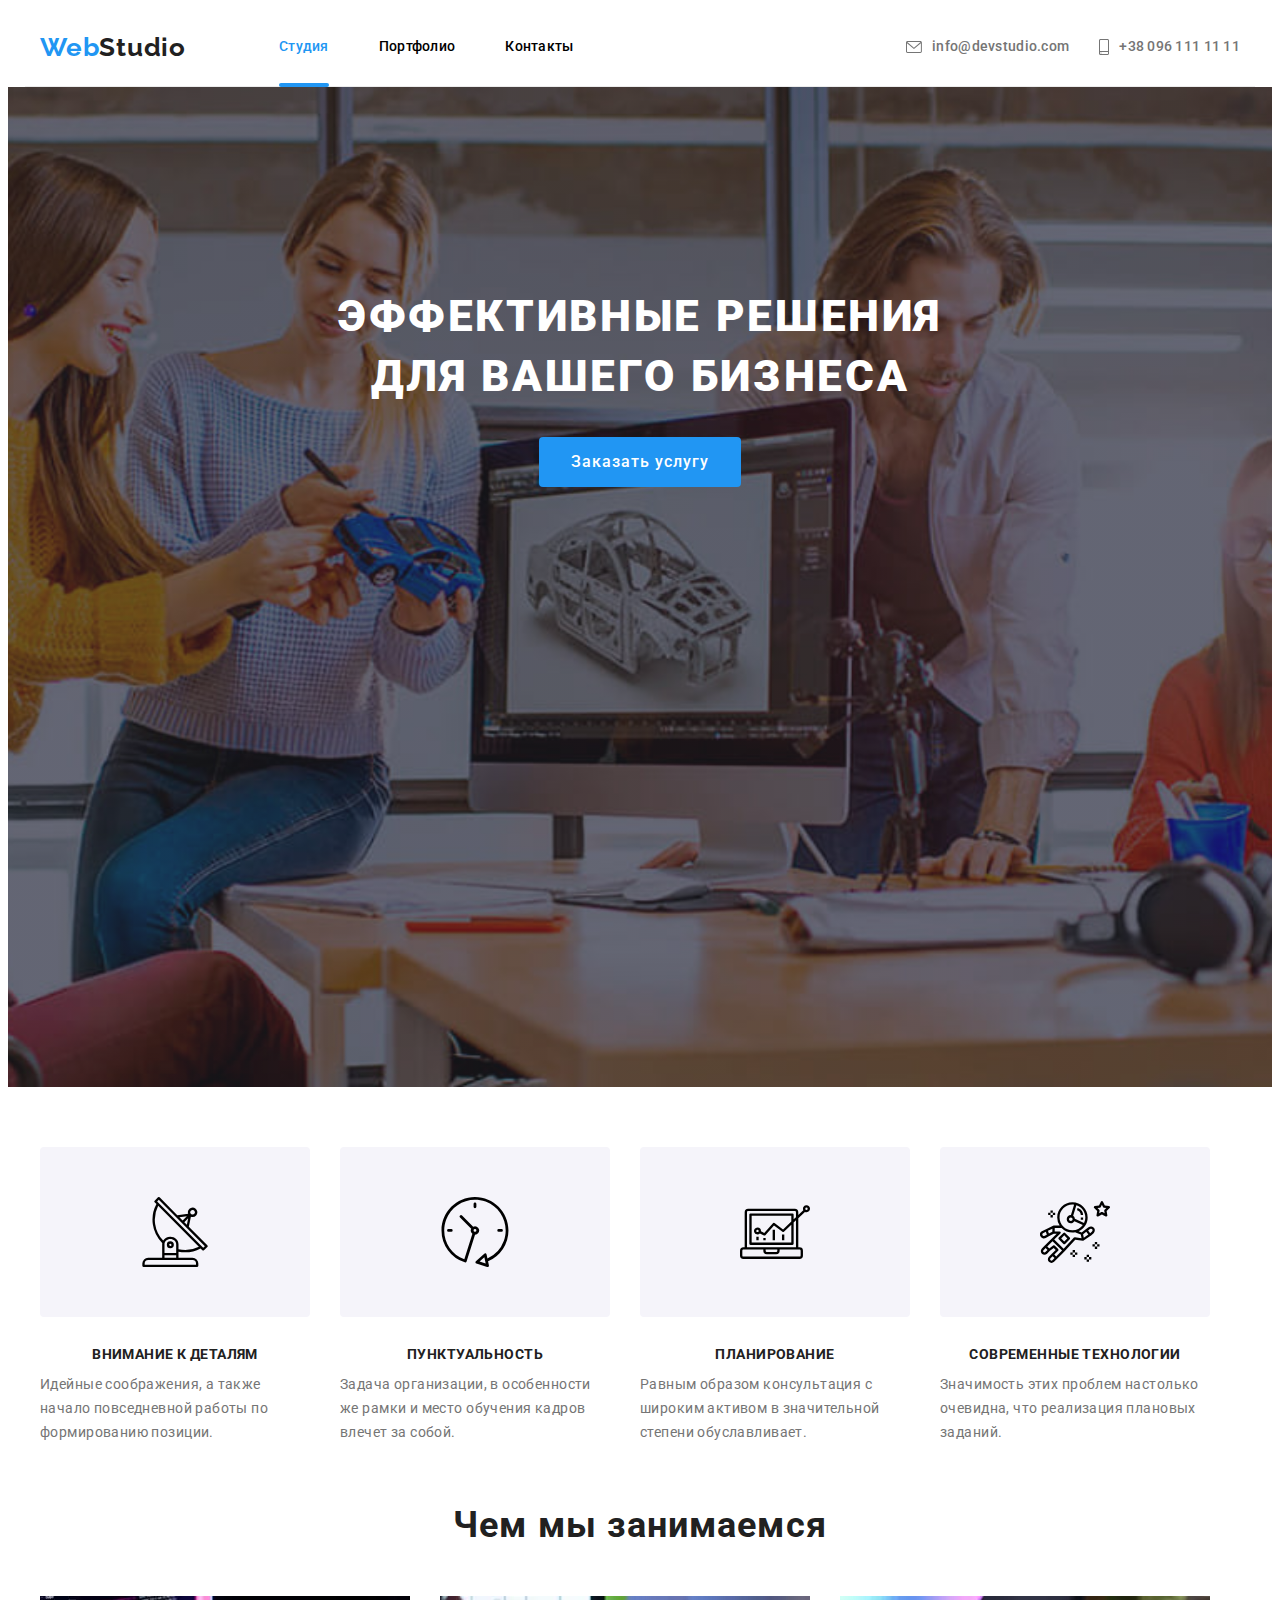
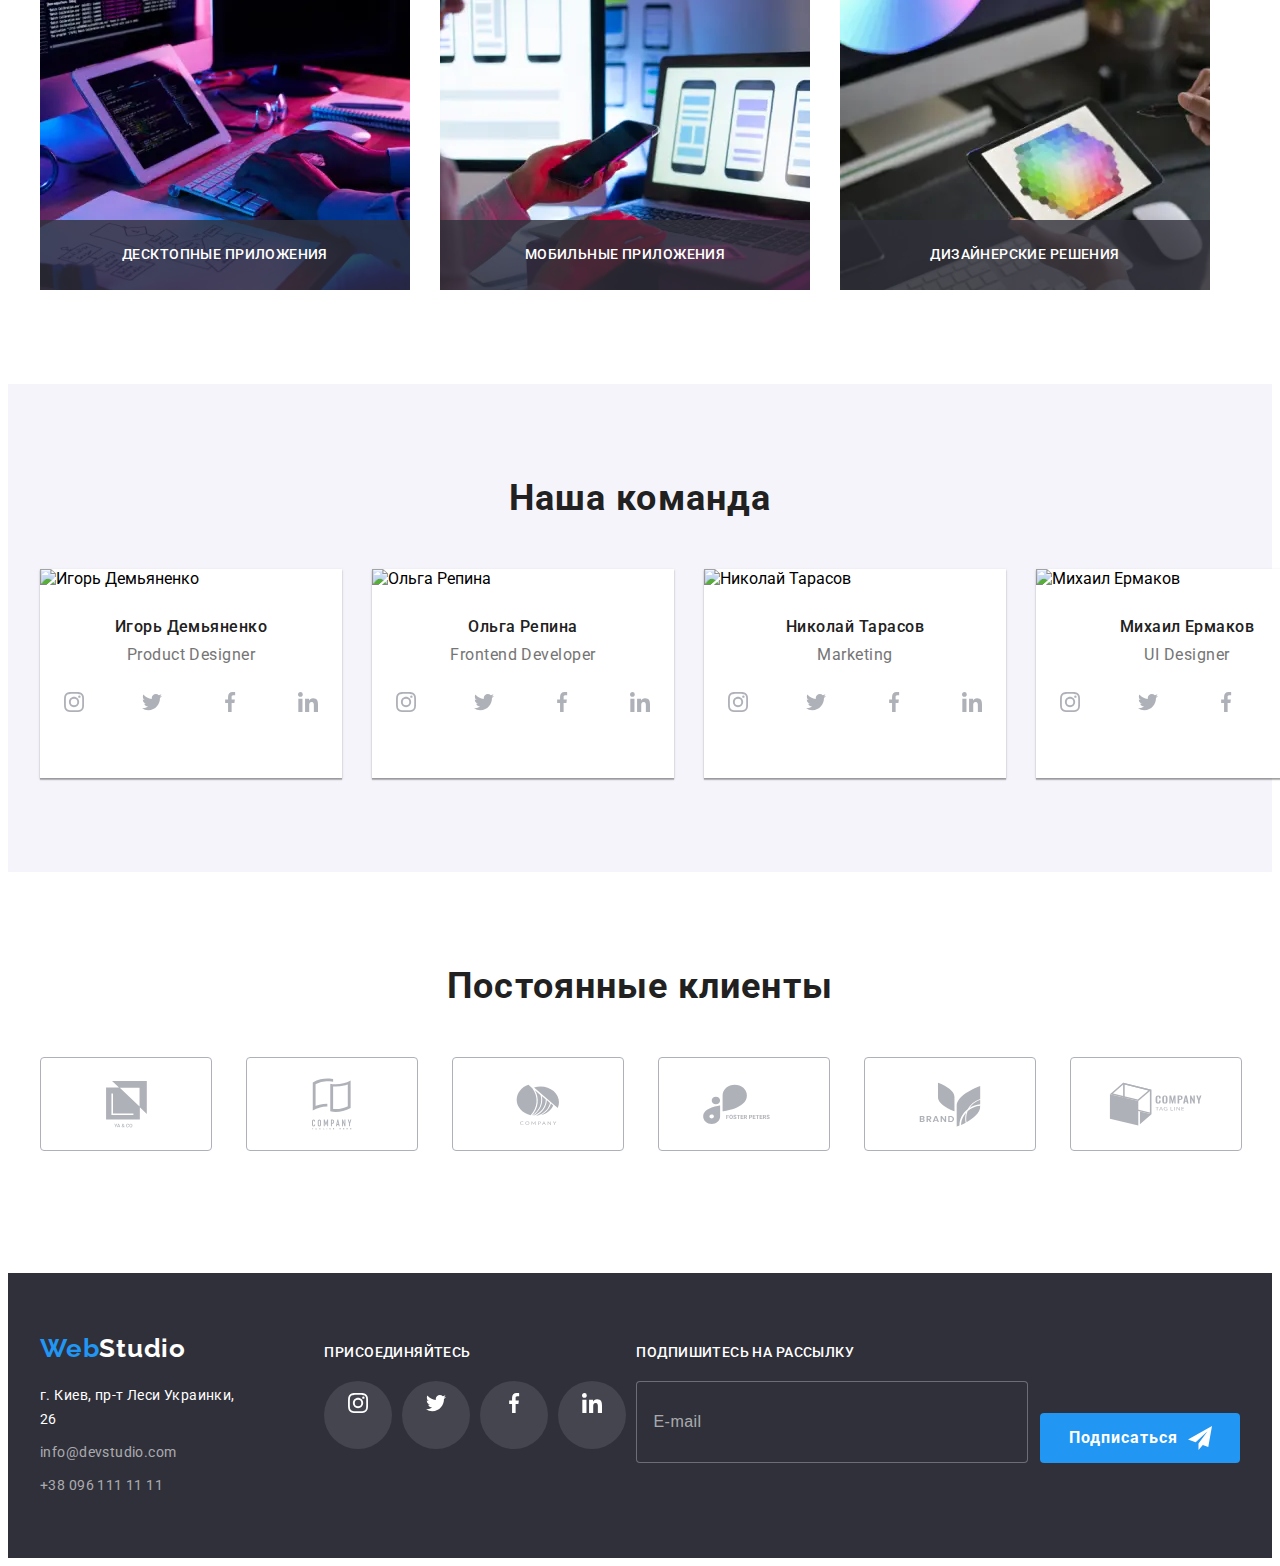
==== commit e59e4056: "1" ====
--- a/index.html
+++ b/index.html
@@ -275,8 +275,8 @@
                                     srcset="
                                         ./images/team/team-1-desktopwebp.webp    1x,
                                         ./images/team/team-1-desktopwebp@2x.webp 2x
-                                    " type="image/webp" 
-                            />
+                                        " type="image/webp" 
+                                        />
                             <source media="(min-width: 1200px)" srcset="
                                               ./images/team/team-1-desktop.jpg    1x,
                                               ./images/team/team-1-desktop@2x.jpg 2x
@@ -300,7 +300,7 @@
                                                 ./images/team/team-1@2x.jpg 2x
                                             " />
                         
-                            <img class="work-img" src="#" alt="Игорь Демьяненко" />
+                            <img src="#" alt="Игорь Демьяненко" />
                         </picture>
                         <div class="team-block">
                             <h3 class="team-block__title">Игорь Демьяненко</h3>
@@ -366,7 +366,7 @@
                                                                         ./images/team/team-2@2x.jpg 2x
                                                                     " />
                         
-                            <img class="work-img" src="#" alt="Ольга Репина" />
+                            <img src="#" alt="Ольга Репина" />
                         </picture>
                         <div class="team-block">
                             <h3 class="team-block__title">Ольга Репина</h3>
@@ -432,7 +432,7 @@
                                                                         ./images/team/team-3@2x.jpg 2x
                                                                     " />
                         
-                            <img class="work-img" src="#" alt="Николай Тарасов" />
+                            <img src="#" alt="Николай Тарасов" />
                         </picture>
                         <div class="team-block">
                             <h3 class="team-block__title">Николай Тарасов</h3>
@@ -498,7 +498,7 @@
                                                                         ./images/team/team-4@2x.jpg 2x
                                                                     " />
                         
-                            <img class="work-img" src="#" alt="Михаил Ермаков" />
+                            <img src="#" alt="Михаил Ермаков" />
                         </picture>
                         <div class="team-block">
                             <h3 class="team-block__title">Михаил Ермаков</h3>
@@ -659,6 +659,8 @@
         
     </footer> 
 
+    <div></div>
+
     <script src="./js/modal.js"></script>
     <script src="./js/menu.js"></script>
 </body>
--- a/css/main.min.css
+++ b/css/main.min.css
@@ -1,2 +1,2 @@
-:root{--primary-text-color: #212121;--accent-color: #2196f3;--secondary-text-color: #757575;--white-text-color: #ffffff;--background-white-color: #e5e5e5;--background-grey-color: #f5f4fa}.hidden{position:absolute;white-space:nowrap;width:1px;height:1px;overflow:hidden;border:0;padding:0;clip:rect(0 0 0 0);clip-path:inset(50%);margin:-1px}body{font-family:Roboto, sans-serif}.list{list-style:none;padding:0;margin:0}p,h1,h2,h3{margin:0}ul{margin:0;padding:0;list-style:none}img{display:block}.link{text-decoration:none}.container{width:480px;padding-left:15px;padding-right:15px;margin-left:auto;margin-right:auto}@media screen and (min-width: 480px){.container{width:480px}}@media screen and (min-width: 768px){.container{width:768px}}@media screen and (min-width: 1200px){.container{width:1200px}}.main-nav__logo{margin-right:93px;text-align:left}.main-nav__logo,.footer-block__logo{font-family:Raleway, sans-serif;font-weight:700;font-size:24px;line-height:1.19;text-decoration:none;letter-spacing:0.03em}@media screen and (min-width: 768px){.main-nav__logo,.footer-block__logo{font-size:24px;line-height:1.17em;letter-spacing:0.03em}}@media screen and (min-width: 1200px){.main-nav__logo,.footer-block__logo{font-size:26px;line-height:1.19em;letter-spacing:0.03em}}.web{color:#2196f3}.studio-black{font-family:Raleway, sans-serif;color:#212121}.footer-block__logo{display:block;margin-bottom:20px}.studio-white{color:#ffffff;font-family:Raleway, sans-serif;text-decoration:none}section{padding-top:94px;padding-bottom:94px}.section-title{margin-bottom:50px;text-align:center;font-weight:700;font-size:36px;line-height:1.14;letter-spacing:0.03em;color:var(--primary-text-color)}@media screen and (max-width: 1199px){.section-title{font-size:28px;line-height:1.18;margin-bottom:30px}}.hero__button{display:block;text-align:center;padding:10px 32px 10px 32px;border:none;border-radius:4px;font-size:16px;font-family:inherit;font-weight:500;line-height:1.88;letter-spacing:0.06em;text-decoration:none;cursor:pointer;color:#ffffff;background-color:#2196f3;margin:0 auto}.form-footer__button{display:flex;margin:0 auto;text-align:center;align-items:center;padding:10px 28px 10px 29px;border:none;border-radius:4px;font-size:16px;font-family:inherit;font-weight:700;line-height:1.88;letter-spacing:0.06em;text-decoration:none;cursor:pointer;color:#ffffff;background-color:#2196f3}.team-social{display:flex;align-items:center;justify-content:center}.team-social__link{display:block;width:44px;height:44px;padding:12px;color:#afb1b8;cursor:pointer;align-items:center;border-radius:50%;transition:background-color 250ms cubic-bezier(0.4, 0, 0.2, 1)}.team-social__link:hover,.team-social__link:focus{background-color:var(--accent-color);color:var(--white-text-color);border-radius:50%}.social-icon{fill:#afb1b8;transition:fill 250ms cubic-bezier(0.4, 0, 0.2, 1)}.team-social__link:hover .social-icon,.team-social__link:focus .social-icon{fill:var(--white-text-color)}.team-social .team-social__item:not(:last-child){margin-right:10px}.footer-join__social{display:flex}.footer-join__link{display:block;text-align:center;width:44px;height:44px;padding:12px;color:var(--white-text-color);cursor:pointer;background-color:rgba(255,255,255,0.1);border-radius:50%;margin-right:10px;transition:background-color 250ms cubic-bezier(0.4, 0, 0.2, 1)}.footer-join__link:hover,.footer-join__link:focus{background-color:var(--accent-color)}.footer-join__icon{fill:var(--white-text-color)}.backdrop{position:fixed;left:0px;top:0px;z-index:150;width:100%;height:100%;background-color:rgba(0,0,0,0.2);opacity:1;transition:opacity 250ms cubic-bezier(0.4, 0, 0.2, 1)}.backdrop.is-hidden{opacity:0;visibility:hidden;pointer-events:none}.backdrop.is-hidden .modal{transform:translate(-50%, -50%) scale(0.9);opacity:0}.modal{position:absolute;max-width:450px;width:100%;top:50%;left:50%;background:#ffffff;box-shadow:0px 1px 3px rgba(0,0,0,0.12),0px 1px 1px rgba(0,0,0,0.14),0px 2px 1px rgba(0,0,0,0.2);border-radius:4px;opacity:1;transform:translate(-50%, -50%) scale(1);transition:transform 250ms cubic-bezier(0.4, 0, 0.2, 1),opacity 250ms cubic-bezier(0.4, 0, 0.2, 1)}@media screen and (min-width: 768px){.modal{max-width:450px;width:100%}}@media screen and (min-width: 1200px){.modal{min-width:528px;min-height:581px}}.modal-button{outline:none;display:flex;position:absolute;top:8px;right:8px;width:30px;height:30px;cursor:pointer;align-items:center;border-radius:50%;fill:var(--primary-text-color);background-color:#ffffff;border:1px solid rgba(0,0,0,0.1);transition:fill 250ms cubic-bezier(0.4, 0, 0.2, 1)}.modal-button:hover,.modal-button:focus{fill:var(--accent-color)}.form-title{font-weight:700;font-size:20px;line-height:1.15;text-align:center;letter-spacing:0.03em;color:#212121;margin-bottom:12px}.form{margin-left:auto;margin-right:auto;text-align:left;padding:40px}.form-field{position:relative;margin-bottom:10px;display:flex;flex-direction:column}.form-field label{font-style:normal;font-weight:normal;font-size:12px;line-height:1.17;letter-spacing:0.01em;color:#757575;margin-bottom:4px}.form-field input{outline:none;border:1px solid rgba(33,33,33,0.2);box-sizing:border-box;border-radius:4px;font-style:normal;font-weight:normal;font-size:12px;line-height:1.17;letter-spacing:0.01em;padding-top:12px;padding-bottom:12px;padding-left:42px;transition:border 250ms cubic-bezier(0.4, 0, 0.2, 1)}.form-field input:hover,.form-field input:focus{border:1px solid var(--accent-color)}.form-icon{position:absolute;top:50%;margin-left:12px;fill:var(--primary-text-color);transition:fill 250ms cubic-bezier(0.4, 0, 0.2, 1)}.form-field input:hover+.form-icon,.form-field input:focus+.form-icon{fill:var(--accent-color)}.textarea-field{margin-bottom:20px;display:flex;flex-direction:column}.textarea-field label{font-style:normal;font-weight:normal;font-size:12px;line-height:1.17;letter-spacing:0.01em;color:#757575;margin-bottom:4px}.comment{outline:none;border:1px solid rgba(33,33,33,0.2);box-sizing:border-box;height:120px;border-radius:4px;padding:16px 12px;font-size:14px;line-height:1.14;letter-spacing:0.01em;resize:none;transition:border 250ms cubic-bezier(0.4, 0, 0.2, 1)}.textarea-field textarea::placeholder{font-style:normal;font-weight:normal;font-size:14px;line-height:1.14;letter-spacing:0.01em;color:rgba(117,117,117,0.5)}.textarea-field textarea:hover,.textarea-field textarea:focus{border:1px solid var(--accent-color)}.policy-label{display:flex;align-items:center}.checkbox{position:absolute;clip:rect(0 0 0 0);overflow:hidden}.checkbox-icon{margin-right:9px;border:2px solid var(--primary-text-color);border-radius:2px;display:inline-block;width:16px;height:15px;cursor:pointer;fill:var(--white-text-color)}.checkbox:checked ~ .checkbox-icon{border-color:var(--accent-color);background-color:var(--accent-color);background-image:url(../images/check.svg);background-repeat:no-repeat;filter:drop-shadow(0px 4px 4px rgba(0,0,0,0.25))}.policy-field{margin-bottom:30px;display:flex;align-items:center;justify-content:center}.policy{font-size:14px;line-height:1.71;letter-spacing:0.03em;color:#757575}@media screen and (min-width: 480px){.policy{font-size:12px}}.policy-terms{padding-left:3px;font-size:14px;line-height:1.71;letter-spacing:0.03em;color:var(--accent-color);text-decoration:underline}@media screen and (min-width: 480px){.policy-terms{font-size:12px}}.form-button{display:block;margin-left:auto;margin-right:auto;text-align:center;align-items:center;padding:10px 55px 10px 56px;border:none;border-radius:4px;font-size:16px;font-family:inherit;font-weight:700;line-height:1.88;letter-spacing:0.06em;text-decoration:none;cursor:pointer;color:#ffffff;background-color:#2196f3;transition:box-shadow 250ms cubic-bezier(0.4, 0, 0.2, 1)}.form-button:hover,.form-button:focus{background:#188ce8;box-shadow:0px 4px 4px rgba(0,0,0,0.15);border-radius:4px}.page-header{position:relative;min-width:480px;top:0;left:0;display:flex;align-items:center;background-color:var(--white-text-color)}.header-container{display:flex;align-items:center;justify-content:space-between;border-bottom:1px solid #ececec;padding-top:10px;padding-bottom:10px}@media screen and (min-width: 768px){.header-container{padding-top:21px;padding-bottom:20px}}@media screen and (min-width: 1200px){.header-container{padding-top:24px;padding-bottom:23px}}@media screen and (max-width: 767px){.site-contacts{display:none}}.menu-button{cursor:pointer;padding:0;border:none;line-height:0;background-color:transparent}@media screen and (min-width: 768px){.menu-button{display:none}}.menu-button__icon{width:40px;height:40px;fill:#212121;transition:fill 250ms cubic-bezier(0.4, 0, 0.2, 1)}.menu-button__icon:hover,.menu-button__icon:focus{fill:var(--accent-color)}.mobile-menu{display:flex;flex-direction:column;justify-content:space-between;position:fixed;z-index:100;top:0;left:0;width:100vw;height:100vh;padding:48px 40px;opacity:0;visibility:hidden;pointer-events:none;transition:opacity 250ms linear, visibility 250ms linear}.mobile-menu.is-open{opacity:1;visibility:visible;pointer-events:all;background-color:var(--white-text-color)}.close-button{position:absolute;top:10px;right:15px;width:40px;height:40px;cursor:pointer;padding:0;border:none;line-height:0;background-color:transparent}.close-button__icon{width:40px;height:40px;fill:#212121;transition:fill 250ms cubic-bezier(0.4, 0, 0.2, 1)}.close-button__icon:hover,.close-button__icon:focus{fill:var(--accent-color)}.mobile-menu__item{font-size:8vw;line-height:1.18em;letter-spacing:0.02em;font-weight:500;color:#212121}.mobile-menu__item:not(:last-child){margin-bottom:32px}@media screen and (min-width: 480px){.mobile-menu__item{font-size:40px}}.mobile-menu__link{text-decoration:none;color:#212121}.mobile-menu__link:hover,.mobile-menu__link:focus{color:var(--accent-color)}.mobile-contacts{margin-bottom:64px}.mobile-contacts__item:not(:last-child){margin-bottom:32px}.mobile-contacts__link__tel{font-weight:500;font-size:8vw;line-height:1.18em;letter-spacing:0.02em;color:var(--accent-color)}@media screen and (min-width: 480px){.mobile-contacts__link__tel{font-size:34px}}.mobile-contacts__link__mail{font-weight:500;font-size:8vw;line-height:1.17em;letter-spacing:0.02em;color:#757575}@media screen and (min-width: 480px){.mobile-contacts__link__mail{font-size:24px}}.menu-social{display:flex;flex-wrap:wrap;justify-content:left;align-items:center;font-weight:500;font-size:18px;line-height:1.22;letter-spacing:0.02em;color:#2196f3}.menu-social__item{display:flex;padding-right:10px}.menu-social__item:not(:last-child){border-right:1px solid rgba(33,33,33,0.2)}.menu-social__item:not(:first-child){padding-left:10px}.menu-social__link{display:flex;font-weight:500;font-size:18px;line-height:1.22;letter-spacing:0.02em;color:#2196f3;text-decoration:none}@media screen and (min-width: 768px){.main-nav{display:none;display:flex;align-items:center}}@media screen and (max-width: 767px){.main-nav__list{display:none}}@media screen and (min-width: 768px){.main-nav__list{display:flex}}.main-nav__item:not(:last-child){margin-right:50px}.main-nav__link{display:block;font-weight:500;font-size:14px;line-height:1.14;letter-spacing:0.02em;color:inherit;text-decoration:none;background-color:#ffffff;transition:color 250ms cubic-bezier(0.4, 0, 0.2, 1);position:relative}.main-nav__link:hover,.main-nav__link:focus{color:var(--accent-color)}.main-nav__link.current::after{content:"";display:block;position:absolute;bottom:-32px;width:100%;height:4px;background-color:var(--accent-color);border-radius:2px}.main-nav__link.current{color:var(--accent-color)}.site-contacts{margin-left:auto}@media screen and (min-width: 1200px){.site-contacts{display:flex;justify-content:center;align-items:center}}.site-contacts__link{display:flex;align-items:center;font-weight:500;font-size:12px;line-height:1.17;letter-spacing:0.02em;color:var(--secondary-text-color);text-decoration:none;transition:color 250ms cubic-bezier(0.4, 0, 0.2, 1)}.site-contacts__link:hover,.site-contacts__link:focus{color:var(--accent-color)}@media screen and (min-width: 1200px){.site-contacts__link{font-size:14px;line-height:1.14;letter-spacing:0.02em}}.site-contacts__item:not(:last-child){margin-bottom:10px}@media screen and (min-width: 1200px){.site-contacts__item:not(:last-child){margin-bottom:0px}}@media screen and (min-width: 1200px){.site-contacts__item+.site-contacts__item{margin-left:30px}}.site-contacts__icon--tel{margin-right:10px;fill:var(--secondary-text-color);transition:fill 250ms cubic-bezier(0.4, 0, 0.2, 1)}.site-contacts__link:hover .site-contacts__icon--tel,.site-contacts__link:focus .site-contacts__icon--tel{fill:var(--accent-color)}@media screen and (min-width: 768px){.site-contacts__icon--tel{margin-right:8px;width:14px;height:10px}}@media screen and (min-width: 1200px){.site-contacts__icon--tel{margin-right:10px;width:16px;height:12px}}.site-contacts__icon--mail{margin-right:10px;fill:var(--secondary-text-color);transition:fill 250ms cubic-bezier(0.4, 0, 0.2, 1)}.site-contacts__link:hover .site-contacts__icon--mail,.site-contacts__link:focus .site-contacts__icon--mail{fill:var(--accent-color)}@media screen and (min-width: 768px){.site-contacts__icon--mail{margin-right:8px;width:10px;height:14px}}@media screen and (min-width: 1200px){.site-contacts__icon--mail{margin-right:10px;width:10px;height:16px}}.hero{padding-top:118px;padding-bottom:118px;margin-left:auto;margin-right:auto;text-align:center;background-image:linear-gradient(rgba(47,48,58,0.4), rgba(47,48,58,0.4)),url(../images/hero/hero.jpg);background-position:center;background-size:cover;background-repeat:no-repeat;width:480px;height:400px}@media screen and (min-device-pixel-ratio: 2), (min-resolution: 192dpi), (min-resolution: 2dppx){.hero{background-image:linear-gradient(rgba(47,48,58,0.4), rgba(47,48,58,0.4)),url(../images/hero/hero2x.jpg)}}@media screen and (min-width: 768px){.hero{width:768px;height:400px;background-image:linear-gradient(rgba(47,48,58,0.4), rgba(47,48,58,0.4)),url(../images/hero/hero-tablet.jpg)}}@media screen and (min-width: 768px) and (min-device-pixel-ratio: 2), screen and (min-width: 768px) and (min-resolution: 192dpi), screen and (min-width: 768px) and (min-resolution: 2dppx){.hero{background-image:linear-gradient(rgba(47,48,58,0.4), rgba(47,48,58,0.4)),url(../images/hero/hero-tablet2x.jpg)}}@media screen and (min-width: 1200px){.hero{padding-top:200px;padding-bottom:200px;width:auto;height:600px;margin-left:auto;margin-right:auto;background-image:linear-gradient(rgba(47,48,58,0.4), rgba(47,48,58,0.4)),url(../images/hero/hero-desktop.jpg);background-position:center;background-size:cover;background-repeat:no-repeat}}@media screen and (min-width: 1200px) and (min-device-pixel-ratio: 2), screen and (min-width: 1200px) and (min-resolution: 192dpi), screen and (min-width: 1200px) and (min-resolution: 2dppx){.hero{background-image:linear-gradient(rgba(47,48,58,0.4), rgba(47,48,58,0.4)),url(../images/hero/hero-desktop2x.jpg)}}.hero__title{font-weight:900;font-size:26px;line-height:1.62em;letter-spacing:0.06em;color:var(--white-text-color);text-align:center;text-transform:uppercase;margin-left:auto;margin-right:auto;margin-bottom:30px;max-width:360px}@media screen and (min-width: 1200px){.hero__title{margin-bottom:30px;font-weight:900;font-size:44px;line-height:1.36;letter-spacing:0.06em;text-transform:uppercase;color:#ffffff;min-width:696px}}.features{padding-top:60px;padding-bottom:60px}.features__icons{display:flex;height:120px;background-color:#f5f4fa;border-radius:4px;align-items:center;justify-content:center;margin-bottom:30px}@media screen and (min-width: 480px){.features__icons{padding:25px 190px}}@media screen and (min-width: 768px){.features__icons{padding-right:142px;padding-left:142px}}@media screen and (min-width: 1200px){.features__icons{padding-right:100px;padding-left:100px}}.features__icon{width:70px;height:70px}.features__list{display:block}@media screen and (min-width: 768px){.features__list{display:flex;flex-wrap:wrap;margin-top:-30px;margin-left:-30px}}@media screen and (min-width: 1200px){.features__list{flex-wrap:nowrap;margin:0px}}@media screen and (max-width: 767px){.features__item:not(:last-child){margin-bottom:30px}}@media screen and (min-width: 768px){.features__item{max-width:354px;margin-top:30px;margin-left:30px}}@media screen and (min-width: 1200px){.features__item{max-width:270px;margin-top:0px;margin-right:30px;margin-left:0px}}.features__item-title{text-align:center;margin-bottom:10px;font-weight:700;font-size:14px;line-height:1.14;letter-spacing:0.03em;text-transform:uppercase;color:var(--primary-text-color)}@media screen and (min-width: 768px){.features__item-title{text-align:left}}@media screen and (min-width: 1200px){.features__item-title{text-align:center}}.features__item-text{font-size:14px;line-height:1.71;letter-spacing:0.03em;color:var(--secondary-text-color)}.cards__list{display:flex;z-index:0}.cards{padding-top:0}@media screen and (max-width: 1199px){.cards{display:none}}.cards__item:not(:last-child){margin-right:30px}.cards__title__block{display:flex;align-items:center;justify-content:center;position:absolute;width:100%;height:70px;background-color:rgba(47,48,58,0.8);bottom:0}.cards__title__text{font-weight:500;font-size:14px;line-height:1.14;letter-spacing:0.03em;text-transform:uppercase;color:var(--white-text-color)}.cards__block{position:relative}.team-block{padding-bottom:30px;padding-top:30px}.team__list{display:block;text-align:center}@media screen and (min-width: 768px){.team__list{display:flex;flex-wrap:wrap}}@media screen and (min-width: 1200px){.team__list{display:flex;text-align:center}}.team-block__title{margin-bottom:10px;font-size:16px;font-weight:500;line-height:1.14;letter-spacing:0.03em;color:var(--primary-text-color)}.team-block__text{font-size:16px;line-height:1.14;letter-spacing:0.03em;color:var(--secondary-text-color);margin-bottom:16px}.team__item{box-shadow:0px 1px 3px rgba(0,0,0,0.12),0px 1px 1px rgba(0,0,0,0.14),0px 2px 1px rgba(0,0,0,0.2);background-color:var(--white-text-color)}.team__item:nth-child(1n+1){margin-bottom:30px}@media screen and (min-width: 768px){.team__item:nth-child(odd){margin-right:30px}}@media screen and (min-width: 1200px){.team__item:not(:last-child){margin-right:30px}}.team{background-color:#f5f4fa;padding-top:60px;padding-bottom:60px;min-width:480px}@media screen and (min-width: 1200px){.team{padding-top:94px;padding-bottom:94px}}.clients__list{display:flex;flex-wrap:wrap;justify-content:space-between}@media screen and (min-width: 1200px){.clients__list{display:flex;flex-wrap:wrap;justify-content:space-between}}.clients__link{display:flex;align-items:center;justify-content:center;width:100%;height:100%;border-radius:4px;border:1px solid #afb1b8;cursor:pointer;color:#afb1b8;transition:border 250ms cubic-bezier(0.4, 0, 0.2, 1)}.clients__link:hover,.clients__link:focus{border:1px solid var(--accent-color);fill:var(--accent-color)}.clients__item{width:210px;height:92px}.clients__item:nth-child(-n+4){margin-bottom:30px}@media screen and (min-width: 1200px){.clients__item{width:170px}.clients__item:not(:last-child){margin-right:30px}}@media screen and (min-width: 768px) and (max-width: 1199px){.clients__item{width:226px}}.clients__icon{fill:#afb1b8;transition:fill 250ms cubic-bezier(0.4, 0, 0.2, 1)}.clients__link:hover .clients__icon,.clients__link:focus .clients__icon{fill:var(--accent-color)}.clients{padding-top:60px;padding-bottom:60px}@media screen and (min-width: 1200px){.clients{padding-top:94px;padding-bottom:94px}}footer{background-color:#2f303a;min-width:480px;padding-top:60px;padding-bottom:60px}.footer-block{display:flex}@media screen and (max-width: 1199px){.footer-block{flex-direction:column;align-items:center;text-align:center}}@media screen and (min-width: 1200px){.footer-block{align-items:baseline;width:1200px}}@media screen and (min-width: 768px){.footer-section{display:flex;align-items:baseline}}@media screen and (min-width: 1200px){.footer-section{margin-right:auto}}.footer-block__contacts{text-align:center;margin-bottom:60px}@media screen and (min-width: 768px) and (max-width: 1199px){.footer-block__contacts{margin-right:165px}}@media screen and (min-width: 1200px){.footer-block__contacts{margin-right:70px;text-align:left;margin-bottom:0}}.city{margin-bottom:9px;font-size:14px;line-height:1.71;font-style:normal;letter-spacing:0.03em;color:#ffffff}.footer-link-mail{display:block;margin-bottom:9px}.footer-link-mail:hover,.footer-link-mail:focus{color:var(--accent-color)}.footer-link-tel{display:block}.footer-link-tel:hover,.footer-link-tel:focus{color:var(--accent-color)}.footer-link-mail,.footer-link-tel{font-size:14px;line-height:1.71;letter-spacing:0.03em;font-style:normal;text-decoration:none;color:rgba(255,255,255,0.6)}.footer-join__title{font-weight:500;font-size:14px;line-height:1.14;letter-spacing:0.03em;text-transform:uppercase;color:#ffffff;margin-bottom:20px}@media screen and (max-width: 1199px){.footer-join__social{margin-bottom:60px}}.form-footer{display:block}@media screen and (min-width: 1200px){.form-footer{display:flex;margin-left:auto;align-items:flex-end}}.form-footer input{width:450px;height:50px;font-size:16px;line-height:1.25;letter-spacing:0.03em;color:rgba(255,255,255,0.6);background-color:#2f303a;border:1px solid rgba(255,255,255,0.3);border-radius:4px;align-items:center;justify-content:center;padding:15px 16px 15px 16px}@media screen and (max-width: 1199px){.form-footer input{margin-bottom:20px}}@media screen and (min-width: 1200px){.form-footer input{margin-right:12px;width:358px}}.form-footer input::placeholder{font-size:16px;line-height:1.25;letter-spacing:0.03em;color:rgba(255,255,255,0.6)}.form-footer__icon{fill:var(--white-text-color);margin-left:10px}.portfolio{padding-top:60px;padding-bottom:60px}.portfolio__filter{display:flex;flex-wrap:wrap;margin-bottom:40px}@media screen and (min-width: 768px){.portfolio__filter{flex-wrap:nowrap;justify-content:center;margin-bottom:30px}}@media screen and (min-width: 1200px){.portfolio__filter{margin-bottom:50px}}.portfolio__filter__item:not(:last-child){margin-right:8px}@media screen and (max-width: 767px){.portfolio__filter__item:nth-child(-n+3){margin-bottom:15px}}.portfolio__filter__button{padding:6px 22px 6px 22px;border:none;border-radius:4px;font-family:Roboto;font-weight:500;font-size:16px;line-height:1.63;letter-spacing:0.03em;color:var(--primary-text-color);background-color:#f5f4fa;cursor:pointer;transition:background-color 250ms cubic-bezier(0.4, 0, 0.2, 1),color 250ms cubic-bezier(0.4, 0, 0.2, 1),box-shadow 250ms cubic-bezier(0.4, 0, 0.2, 1)}.portfolio__filter__button:hover,.portfolio__filter__button:focus{color:var(--white-text-color);background-color:var(--accent-color);box-shadow:0px 3px 1px rgba(0,0,0,0.1),0px 1px 2px rgba(0,0,0,0.08),0px 2px 2px rgba(0,0,0,0.12)}.portfolio{padding-top:60px;padding-bottom:60px}@media screen and (min-width: 1200px){.portfolio{padding-top:94px;padding-bottom:94px}}.works-list{display:block}@media screen and (min-width: 320px){.works-list{display:flex;flex-direction:column;gap:30px}}@media screen and (min-width: 768px){.works-list{display:grid;grid-template-columns:repeat(2, 1fr);gap:30px}}@media screen and (min-width: 1200px){.works-list{display:grid;grid-template-columns:repeat(3, 1fr)}}.works-list__item{cursor:pointer;transition:box-shadow 250ms cubic-bezier(0.4, 0, 0.2, 1)}.works-list__item:hover{box-shadow:0px 1px 1px rgba(0,0,0,0.12),0px 4px 4px rgba(0,0,0,0.06),1px 4px 6px rgba(0,0,0,0.16)}.works-list__overlay{position:relative;overflow:hidden}.works-list__link{display:flex;flex-direction:column;height:100%}.works-list__overlay::before{display:inline-block;position:absolute;content:"";width:100%;height:100%;background-color:rgba(33,150,243,0.9);transform:translateY(100%);transition:transform 250ms cubic-bezier(0.4, 0, 0.2, 1)}.works-list__item:hover .works-list__overlay::before{transform:translateY(0);opacity:1}.works-list__discription{display:block;position:absolute;top:0;font-weight:400;font-size:18px;line-height:1.56;letter-spacing:0.03em;color:var(--white-text-color);padding:63px 24px;transform:translateY(100%);transition:transform 250ms cubic-bezier(0.4, 0, 0.2, 1)}.works-list__item:hover .works-list__discription{transform:translateY(0);opacity:1}.works-block__title{margin-bottom:4px;font-weight:700;font-size:18px;line-height:2;letter-spacing:0.06em;color:var(--primary-text-color)}.works-block__text{line-height:1.88;font-size:16px;letter-spacing:0.03em;color:var(--secondary-text-color)}.works-block{padding:20px 24px 20px 24px;flex-grow:1;border-bottom:1px solid #eeeeee;border-right:1px solid #eeeeee;border-left:1px solid #eeeeee}
+:root{--primary-text-color: #212121;--accent-color: #2196f3;--secondary-text-color: #757575;--white-text-color: #ffffff;--background-white-color: #e5e5e5;--background-grey-color: #f5f4fa}.hidden{position:absolute;white-space:nowrap;width:1px;height:1px;overflow:hidden;border:0;padding:0;clip:rect(0 0 0 0);clip-path:inset(50%);margin:-1px}body{font-family:Roboto, sans-serif}.list{list-style:none;padding:0;margin:0}p,h1,h2,h3{margin:0}ul{margin:0;padding:0;list-style:none}img{display:block}.link{text-decoration:none}.container{width:480px;padding-left:15px;padding-right:15px;margin-left:auto;margin-right:auto}@media screen and (min-width: 480px){.container{width:480px}}@media screen and (min-width: 768px){.container{width:768px}}@media screen and (min-width: 1200px){.container{width:1200px}}.main-nav__logo{margin-right:93px;text-align:left}.main-nav__logo,.footer-block__logo{font-family:Raleway, sans-serif;font-weight:700;font-size:24px;line-height:1.19;text-decoration:none;letter-spacing:0.03em}@media screen and (min-width: 768px){.main-nav__logo,.footer-block__logo{font-size:24px;line-height:1.17em;letter-spacing:0.03em}}@media screen and (min-width: 1200px){.main-nav__logo,.footer-block__logo{font-size:26px;line-height:1.19em;letter-spacing:0.03em}}.web{color:#2196f3}.studio-black{font-family:Raleway, sans-serif;color:#212121}.footer-block__logo{display:block;margin-bottom:20px}.studio-white{color:#ffffff;font-family:Raleway, sans-serif;text-decoration:none}section{padding-top:94px;padding-bottom:94px}.section-title{margin-bottom:50px;text-align:center;font-weight:700;font-size:36px;line-height:1.14;letter-spacing:0.03em;color:var(--primary-text-color)}@media screen and (max-width: 1199px){.section-title{font-size:28px;line-height:1.18;margin-bottom:30px}}.hero__button{display:block;text-align:center;padding:10px 32px 10px 32px;border:none;border-radius:4px;font-size:16px;font-family:inherit;font-weight:500;line-height:1.88;letter-spacing:0.06em;text-decoration:none;cursor:pointer;color:#ffffff;background-color:#2196f3;margin:0 auto}.form-footer__button{display:flex;margin:0 auto;text-align:center;align-items:center;padding:10px 28px 10px 29px;border:none;border-radius:4px;font-size:16px;font-family:inherit;font-weight:700;line-height:1.88;letter-spacing:0.06em;text-decoration:none;cursor:pointer;color:#ffffff;background-color:#2196f3}.team-social{display:flex;align-items:center;justify-content:center}.team-social__link{display:block;width:44px;height:44px;padding:12px;color:#afb1b8;cursor:pointer;align-items:center;border-radius:50%;transition:background-color 250ms cubic-bezier(0.4, 0, 0.2, 1)}.team-social__link:hover,.team-social__link:focus{background-color:var(--accent-color);color:var(--white-text-color);border-radius:50%}.social-icon{fill:#afb1b8;transition:fill 250ms cubic-bezier(0.4, 0, 0.2, 1)}.team-social__link:hover .social-icon,.team-social__link:focus .social-icon{fill:var(--white-text-color)}.team-social .team-social__item:not(:last-child){margin-right:10px}.footer-join__social{display:flex}.footer-join__link{display:block;text-align:center;width:44px;height:44px;padding:12px;color:var(--white-text-color);cursor:pointer;background-color:rgba(255,255,255,0.1);border-radius:50%;margin-right:10px;transition:background-color 250ms cubic-bezier(0.4, 0, 0.2, 1)}.footer-join__link:hover,.footer-join__link:focus{background-color:var(--accent-color)}.footer-join__icon{fill:var(--white-text-color)}.backdrop{position:fixed;left:0px;top:0px;z-index:150;width:100%;height:100%;background-color:rgba(0,0,0,0.2);opacity:1;transition:opacity 250ms cubic-bezier(0.4, 0, 0.2, 1)}.backdrop.is-hidden{opacity:0;visibility:hidden;pointer-events:none}.backdrop.is-hidden .modal{transform:translate(-50%, -50%) scale(0.9);opacity:0}.modal{position:absolute;max-width:450px;width:100%;top:50%;left:50%;background:#ffffff;box-shadow:0px 1px 3px rgba(0,0,0,0.12),0px 1px 1px rgba(0,0,0,0.14),0px 2px 1px rgba(0,0,0,0.2);border-radius:4px;opacity:1;transform:translate(-50%, -50%) scale(1);transition:transform 250ms cubic-bezier(0.4, 0, 0.2, 1),opacity 250ms cubic-bezier(0.4, 0, 0.2, 1)}@media screen and (min-width: 768px){.modal{max-width:450px;width:100%}}@media screen and (min-width: 1200px){.modal{min-width:528px;min-height:581px}}.modal-button{outline:none;display:flex;position:absolute;top:8px;right:8px;width:30px;height:30px;cursor:pointer;align-items:center;border-radius:50%;fill:var(--primary-text-color);background-color:#ffffff;border:1px solid rgba(0,0,0,0.1);transition:fill 250ms cubic-bezier(0.4, 0, 0.2, 1)}.modal-button:hover,.modal-button:focus{fill:var(--accent-color)}.form-title{font-weight:700;font-size:20px;line-height:1.15;text-align:center;letter-spacing:0.03em;color:#212121;margin-bottom:12px}.form{margin-left:auto;margin-right:auto;text-align:left;padding:40px}.form-field{position:relative;margin-bottom:10px;display:flex;flex-direction:column}.form-field label{font-style:normal;font-weight:normal;font-size:12px;line-height:1.17;letter-spacing:0.01em;color:#757575;margin-bottom:4px}.form-field input{outline:none;border:1px solid rgba(33,33,33,0.2);box-sizing:border-box;border-radius:4px;font-style:normal;font-weight:normal;font-size:12px;line-height:1.17;letter-spacing:0.01em;padding-top:12px;padding-bottom:12px;padding-left:42px;transition:border 250ms cubic-bezier(0.4, 0, 0.2, 1)}.form-field input:hover,.form-field input:focus{border:1px solid var(--accent-color)}.form-icon{position:absolute;top:50%;margin-left:12px;fill:var(--primary-text-color);transition:fill 250ms cubic-bezier(0.4, 0, 0.2, 1)}.form-field input:hover+.form-icon,.form-field input:focus+.form-icon{fill:var(--accent-color)}.textarea-field{margin-bottom:20px;display:flex;flex-direction:column}.textarea-field label{font-style:normal;font-weight:normal;font-size:12px;line-height:1.17;letter-spacing:0.01em;color:#757575;margin-bottom:4px}.comment{outline:none;border:1px solid rgba(33,33,33,0.2);box-sizing:border-box;height:120px;border-radius:4px;padding:16px 12px;font-size:14px;line-height:1.14;letter-spacing:0.01em;resize:none;transition:border 250ms cubic-bezier(0.4, 0, 0.2, 1)}.textarea-field textarea::placeholder{font-style:normal;font-weight:normal;font-size:14px;line-height:1.14;letter-spacing:0.01em;color:rgba(117,117,117,0.5)}.textarea-field textarea:hover,.textarea-field textarea:focus{border:1px solid var(--accent-color)}.policy-label{display:flex;align-items:center}.checkbox{position:absolute;clip:rect(0 0 0 0);overflow:hidden}.checkbox-icon{margin-right:9px;border:2px solid var(--primary-text-color);border-radius:2px;display:inline-block;width:16px;height:15px;cursor:pointer;fill:var(--white-text-color)}.checkbox:checked ~ .checkbox-icon{border-color:var(--accent-color);background-color:var(--accent-color);background-image:url(../images/check.svg);background-repeat:no-repeat;filter:drop-shadow(0px 4px 4px rgba(0,0,0,0.25))}.policy-field{margin-bottom:30px;display:flex;align-items:center;justify-content:center}.policy{font-size:14px;line-height:1.71;letter-spacing:0.03em;color:#757575}@media screen and (min-width: 480px){.policy{font-size:12px}}.policy-terms{padding-left:3px;font-size:14px;line-height:1.71;letter-spacing:0.03em;color:var(--accent-color);text-decoration:underline}@media screen and (min-width: 480px){.policy-terms{font-size:12px}}.form-button{display:block;margin-left:auto;margin-right:auto;text-align:center;align-items:center;padding:10px 55px 10px 56px;border:none;border-radius:4px;font-size:16px;font-family:inherit;font-weight:700;line-height:1.88;letter-spacing:0.06em;text-decoration:none;cursor:pointer;color:#ffffff;background-color:#2196f3;transition:box-shadow 250ms cubic-bezier(0.4, 0, 0.2, 1)}.form-button:hover,.form-button:focus{background:#188ce8;box-shadow:0px 4px 4px rgba(0,0,0,0.15);border-radius:4px}.page-header{position:relative;min-width:480px;top:0;left:0;display:flex;align-items:center;background-color:var(--white-text-color)}.header-container{display:flex;align-items:center;justify-content:space-between;border-bottom:1px solid #ececec;padding-top:10px;padding-bottom:10px}@media screen and (min-width: 768px){.header-container{padding-top:21px;padding-bottom:20px}}@media screen and (min-width: 1200px){.header-container{padding-top:24px;padding-bottom:23px}}@media screen and (max-width: 767px){.site-contacts{display:none}}.menu-button{cursor:pointer;padding:0;border:none;line-height:0;background-color:transparent}@media screen and (min-width: 768px){.menu-button{display:none}}.menu-button__icon{width:40px;height:40px;fill:#212121;transition:fill 250ms cubic-bezier(0.4, 0, 0.2, 1)}.menu-button__icon:hover,.menu-button__icon:focus{fill:var(--accent-color)}.mobile-menu{display:flex;flex-direction:column;justify-content:space-between;position:fixed;z-index:100;top:0;left:0;width:100vw;height:100vh;padding:48px 40px;opacity:0;visibility:hidden;pointer-events:none;transition:opacity 250ms linear, visibility 250ms linear}.mobile-menu.is-open{opacity:1;visibility:visible;pointer-events:all;background-color:var(--white-text-color)}.close-button{position:absolute;top:10px;right:15px;width:40px;height:40px;cursor:pointer;padding:0;border:none;line-height:0;background-color:transparent}.close-button__icon{width:40px;height:40px;fill:#212121;transition:fill 250ms cubic-bezier(0.4, 0, 0.2, 1)}.close-button__icon:hover,.close-button__icon:focus{fill:var(--accent-color)}.mobile-menu__item{font-size:8vw;line-height:1.18em;letter-spacing:0.02em;font-weight:500;color:#212121}.mobile-menu__item:not(:last-child){margin-bottom:32px}@media screen and (min-width: 480px){.mobile-menu__item{font-size:40px}}.mobile-menu__link{text-decoration:none;color:#212121}.mobile-menu__link:hover,.mobile-menu__link:focus{color:var(--accent-color)}.mobile-contacts{margin-bottom:64px}.mobile-contacts__item:not(:last-child){margin-bottom:32px}.mobile-contacts__link__tel{font-weight:500;font-size:8vw;line-height:1.18em;letter-spacing:0.02em;color:var(--accent-color)}@media screen and (min-width: 480px){.mobile-contacts__link__tel{font-size:34px}}.mobile-contacts__link__mail{font-weight:500;font-size:8vw;line-height:1.17em;letter-spacing:0.02em;color:#757575}@media screen and (min-width: 480px){.mobile-contacts__link__mail{font-size:24px}}.menu-social{display:flex;flex-wrap:wrap;justify-content:left;align-items:center;font-weight:500;font-size:18px;line-height:1.22;letter-spacing:0.02em;color:#2196f3}.menu-social__item{display:flex;padding-right:10px}.menu-social__item:not(:last-child){border-right:1px solid rgba(33,33,33,0.2)}.menu-social__item:not(:first-child){padding-left:10px}.menu-social__link{display:flex;font-weight:500;font-size:18px;line-height:1.22;letter-spacing:0.02em;color:#2196f3;text-decoration:none}@media screen and (min-width: 768px){.main-nav{display:none;display:flex;align-items:center}}@media screen and (max-width: 767px){.main-nav__list{display:none}}@media screen and (min-width: 768px){.main-nav__list{display:flex}}.main-nav__item:not(:last-child){margin-right:50px}.main-nav__link{display:block;font-weight:500;font-size:14px;line-height:1.14;letter-spacing:0.02em;color:inherit;text-decoration:none;background-color:#ffffff;transition:color 250ms cubic-bezier(0.4, 0, 0.2, 1);position:relative}.main-nav__link:hover,.main-nav__link:focus{color:var(--accent-color)}.main-nav__link.current::after{content:"";display:block;position:absolute;bottom:-32px;width:100%;height:4px;background-color:var(--accent-color);border-radius:2px}.main-nav__link.current{color:var(--accent-color)}.site-contacts{margin-left:auto}@media screen and (min-width: 1200px){.site-contacts{display:flex;justify-content:center;align-items:center}}.site-contacts__link{display:flex;align-items:center;font-weight:500;font-size:12px;line-height:1.17;letter-spacing:0.02em;color:var(--secondary-text-color);text-decoration:none;transition:color 250ms cubic-bezier(0.4, 0, 0.2, 1)}.site-contacts__link:hover,.site-contacts__link:focus{color:var(--accent-color)}@media screen and (min-width: 1200px){.site-contacts__link{font-size:14px;line-height:1.14;letter-spacing:0.02em}}.site-contacts__item:not(:last-child){margin-bottom:10px}@media screen and (min-width: 1200px){.site-contacts__item:not(:last-child){margin-bottom:0px}}@media screen and (min-width: 1200px){.site-contacts__item+.site-contacts__item{margin-left:30px}}.site-contacts__icon--tel{margin-right:10px;fill:var(--secondary-text-color);transition:fill 250ms cubic-bezier(0.4, 0, 0.2, 1)}.site-contacts__link:hover .site-contacts__icon--tel,.site-contacts__link:focus .site-contacts__icon--tel{fill:var(--accent-color)}@media screen and (min-width: 768px){.site-contacts__icon--tel{margin-right:8px;width:14px;height:10px}}@media screen and (min-width: 1200px){.site-contacts__icon--tel{margin-right:10px;width:16px;height:12px}}.site-contacts__icon--mail{margin-right:10px;fill:var(--secondary-text-color);transition:fill 250ms cubic-bezier(0.4, 0, 0.2, 1)}.site-contacts__link:hover .site-contacts__icon--mail,.site-contacts__link:focus .site-contacts__icon--mail{fill:var(--accent-color)}@media screen and (min-width: 768px){.site-contacts__icon--mail{margin-right:8px;width:10px;height:14px}}@media screen and (min-width: 1200px){.site-contacts__icon--mail{margin-right:10px;width:10px;height:16px}}.hero{padding-top:118px;padding-bottom:118px;margin-left:auto;margin-right:auto;text-align:center;background-image:linear-gradient(rgba(47,48,58,0.4), rgba(47,48,58,0.4)),url(../images/hero/hero.jpg);background-position:center;background-size:cover;background-repeat:no-repeat;width:480px;height:400px}@media screen and (min-device-pixel-ratio: 2), (min-resolution: 192dpi), (min-resolution: 2dppx){.hero{background-image:linear-gradient(rgba(47,48,58,0.4), rgba(47,48,58,0.4)),url(../images/hero/hero2x.jpg)}}@media screen and (min-width: 768px){.hero{width:768px;height:400px;background-image:linear-gradient(rgba(47,48,58,0.4), rgba(47,48,58,0.4)),url(../images/hero/hero-tablet.jpg)}}@media screen and (min-width: 768px) and (min-device-pixel-ratio: 2), screen and (min-width: 768px) and (min-resolution: 192dpi), screen and (min-width: 768px) and (min-resolution: 2dppx){.hero{background-image:linear-gradient(rgba(47,48,58,0.4), rgba(47,48,58,0.4)),url(../images/hero/hero-tablet2x.jpg)}}@media screen and (min-width: 1200px){.hero{padding-top:200px;padding-bottom:200px;width:auto;height:600px;margin-left:auto;margin-right:auto;background-image:linear-gradient(rgba(47,48,58,0.4), rgba(47,48,58,0.4)),url(../images/hero/hero-desktop.jpg);background-position:center;background-size:cover;background-repeat:no-repeat}}@media screen and (min-width: 1200px) and (min-device-pixel-ratio: 2), screen and (min-width: 1200px) and (min-resolution: 192dpi), screen and (min-width: 1200px) and (min-resolution: 2dppx){.hero{background-image:linear-gradient(rgba(47,48,58,0.4), rgba(47,48,58,0.4)),url(../images/hero/hero-desktop2x.jpg)}}.hero__title{font-weight:900;font-size:26px;line-height:1.62em;letter-spacing:0.06em;color:var(--white-text-color);text-align:center;text-transform:uppercase;margin-left:auto;margin-right:auto;margin-bottom:30px;max-width:360px}@media screen and (min-width: 1200px){.hero__title{margin-bottom:30px;font-weight:900;font-size:44px;line-height:1.36;letter-spacing:0.06em;text-transform:uppercase;color:#ffffff;min-width:696px}}.features{padding-top:60px;padding-bottom:60px}.features__icons{display:flex;height:120px;background-color:#f5f4fa;border-radius:4px;align-items:center;justify-content:center;margin-bottom:30px}@media screen and (min-width: 480px){.features__icons{padding:25px 190px}}@media screen and (min-width: 768px){.features__icons{padding-right:142px;padding-left:142px}}@media screen and (min-width: 1200px){.features__icons{padding-right:100px;padding-left:100px}}.features__icon{width:70px;height:70px}.features__list{display:block}@media screen and (min-width: 768px){.features__list{display:flex;flex-wrap:wrap;margin-top:-30px;margin-left:-30px}}@media screen and (min-width: 1200px){.features__list{flex-wrap:nowrap;margin:0px}}@media screen and (max-width: 767px){.features__item:not(:last-child){margin-bottom:30px}}@media screen and (min-width: 768px){.features__item{max-width:354px;margin-top:30px;margin-left:30px}}@media screen and (min-width: 1200px){.features__item{max-width:270px;margin-top:0px;margin-right:30px;margin-left:0px}}.features__item-title{text-align:center;margin-bottom:10px;font-weight:700;font-size:14px;line-height:1.14;letter-spacing:0.03em;text-transform:uppercase;color:var(--primary-text-color)}@media screen and (min-width: 768px){.features__item-title{text-align:left}}@media screen and (min-width: 1200px){.features__item-title{text-align:center}}.features__item-text{font-size:14px;line-height:1.71;letter-spacing:0.03em;color:var(--secondary-text-color)}.cards__list{display:flex;z-index:0}.cards{padding-top:0}@media screen and (max-width: 1199px){.cards{display:none}}.cards__item:not(:last-child){margin-right:30px}.cards__title__block{display:flex;align-items:center;justify-content:center;position:absolute;width:100%;height:70px;background-color:rgba(47,48,58,0.8);bottom:0}.cards__title__text{font-weight:500;font-size:14px;line-height:1.14;letter-spacing:0.03em;text-transform:uppercase;color:var(--white-text-color)}.cards__block{position:relative}.team-block{padding-bottom:30px;padding-top:30px;text-align:center}.team__list{display:flex;flex-direction:column}@media screen and (min-width: 768px) and (max-width: 1200px){.team__list{display:grid;grid-template-columns:repeat(2, 1fr);gap:30px}}@media screen and (min-width: 1200px){.team__list{display:grid;grid-template-columns:repeat(4, 1fr);gap:30px}}.team-block__title{margin-bottom:10px;font-size:16px;font-weight:500;line-height:1.14;letter-spacing:0.03em;color:var(--primary-text-color)}.team-block__text{font-size:16px;line-height:1.14;letter-spacing:0.03em;color:var(--secondary-text-color);margin-bottom:16px}.team__item{box-shadow:0px 1px 3px rgba(0,0,0,0.12),0px 1px 1px rgba(0,0,0,0.14),0px 2px 1px rgba(0,0,0,0.2);background-color:var(--white-text-color)}@media screen and (max-width: 768px){.team__item:not(:last-child){margin-bottom:30px}}.team{background-color:#f5f4fa;padding-top:60px;padding-bottom:60px;min-width:480px}@media screen and (min-width: 1200px){.team{padding-top:94px;padding-bottom:94px}}.clients__list{display:flex;flex-wrap:wrap;justify-content:space-between}@media screen and (min-width: 1200px){.clients__list{display:flex;flex-wrap:wrap;justify-content:space-between}}.clients__link{display:flex;align-items:center;justify-content:center;width:100%;height:100%;border-radius:4px;border:1px solid #afb1b8;cursor:pointer;color:#afb1b8;transition:border 250ms cubic-bezier(0.4, 0, 0.2, 1)}.clients__link:hover,.clients__link:focus{border:1px solid var(--accent-color);fill:var(--accent-color)}.clients__item{width:210px;height:92px}.clients__item:nth-child(-n+4){margin-bottom:30px}@media screen and (min-width: 1200px){.clients__item{width:170px}.clients__item:not(:last-child){margin-right:30px}}@media screen and (min-width: 768px) and (max-width: 1199px){.clients__item{width:226px}}.clients__icon{fill:#afb1b8;transition:fill 250ms cubic-bezier(0.4, 0, 0.2, 1)}.clients__link:hover .clients__icon,.clients__link:focus .clients__icon{fill:var(--accent-color)}.clients{padding-top:60px;padding-bottom:60px}@media screen and (min-width: 1200px){.clients{padding-top:94px;padding-bottom:94px}}footer{background-color:#2f303a;min-width:480px;padding-top:60px;padding-bottom:60px}.footer-block{display:flex}@media screen and (max-width: 1199px){.footer-block{flex-direction:column;align-items:center;text-align:center}}@media screen and (min-width: 1200px){.footer-block{align-items:baseline;width:1200px}}@media screen and (min-width: 768px){.footer-section{display:flex;align-items:baseline}}@media screen and (min-width: 1200px){.footer-section{margin-right:auto}}.footer-block__contacts{text-align:center;margin-bottom:60px}@media screen and (min-width: 768px) and (max-width: 1199px){.footer-block__contacts{margin-right:165px}}@media screen and (min-width: 1200px){.footer-block__contacts{margin-right:70px;text-align:left;margin-bottom:0}}.city{margin-bottom:9px;font-size:14px;line-height:1.71;font-style:normal;letter-spacing:0.03em;color:#ffffff}.footer-link-mail{display:block;margin-bottom:9px}.footer-link-mail:hover,.footer-link-mail:focus{color:var(--accent-color)}.footer-link-tel{display:block}.footer-link-tel:hover,.footer-link-tel:focus{color:var(--accent-color)}.footer-link-mail,.footer-link-tel{font-size:14px;line-height:1.71;letter-spacing:0.03em;font-style:normal;text-decoration:none;color:rgba(255,255,255,0.6)}.footer-join__title{font-weight:500;font-size:14px;line-height:1.14;letter-spacing:0.03em;text-transform:uppercase;color:#ffffff;margin-bottom:20px}@media screen and (max-width: 1199px){.footer-join__social{margin-bottom:60px}}.form-footer{display:block}@media screen and (min-width: 1200px){.form-footer{display:flex;margin-left:auto;align-items:flex-end}}.form-footer input{width:450px;height:50px;font-size:16px;line-height:1.25;letter-spacing:0.03em;color:rgba(255,255,255,0.6);background-color:#2f303a;border:1px solid rgba(255,255,255,0.3);border-radius:4px;align-items:center;justify-content:center;padding:15px 16px 15px 16px}@media screen and (max-width: 1199px){.form-footer input{margin-bottom:20px}}@media screen and (min-width: 1200px){.form-footer input{margin-right:12px;width:358px}}.form-footer input::placeholder{font-size:16px;line-height:1.25;letter-spacing:0.03em;color:rgba(255,255,255,0.6)}.form-footer__icon{fill:var(--white-text-color);margin-left:10px}.portfolio{padding-top:60px;padding-bottom:60px}.portfolio__filter{display:flex;flex-wrap:wrap;margin-bottom:40px}@media screen and (min-width: 768px){.portfolio__filter{flex-wrap:nowrap;justify-content:center;margin-bottom:30px}}@media screen and (min-width: 1200px){.portfolio__filter{margin-bottom:50px}}.portfolio__filter__item:not(:last-child){margin-right:8px}@media screen and (max-width: 767px){.portfolio__filter__item:nth-child(-n+3){margin-bottom:15px}}.portfolio__filter__button{padding:6px 22px 6px 22px;border:none;border-radius:4px;font-family:Roboto;font-weight:500;font-size:16px;line-height:1.63;letter-spacing:0.03em;color:var(--primary-text-color);background-color:#f5f4fa;cursor:pointer;transition:background-color 250ms cubic-bezier(0.4, 0, 0.2, 1),color 250ms cubic-bezier(0.4, 0, 0.2, 1),box-shadow 250ms cubic-bezier(0.4, 0, 0.2, 1)}.portfolio__filter__button:hover,.portfolio__filter__button:focus{color:var(--white-text-color);background-color:var(--accent-color);box-shadow:0px 3px 1px rgba(0,0,0,0.1),0px 1px 2px rgba(0,0,0,0.08),0px 2px 2px rgba(0,0,0,0.12)}.portfolio{padding-top:60px;padding-bottom:60px}@media screen and (min-width: 1200px){.portfolio{padding-top:94px;padding-bottom:94px}}.works-list{display:block}@media screen and (min-width: 320px){.works-list{display:flex;flex-direction:column;gap:30px}}@media screen and (min-width: 768px){.works-list{display:grid;grid-template-columns:repeat(2, 1fr);gap:30px}}@media screen and (min-width: 1200px){.works-list{display:grid;grid-template-columns:repeat(3, 1fr)}}.works-list__item{cursor:pointer;transition:box-shadow 250ms cubic-bezier(0.4, 0, 0.2, 1)}.works-list__item:hover{box-shadow:0px 1px 1px rgba(0,0,0,0.12),0px 4px 4px rgba(0,0,0,0.06),1px 4px 6px rgba(0,0,0,0.16)}.works-list__overlay{position:relative;overflow:hidden}.works-list__link{display:flex;flex-direction:column;height:100%}.works-list__overlay::before{display:inline-block;position:absolute;content:"";width:100%;height:100%;background-color:rgba(33,150,243,0.9);transform:translateY(100%);transition:transform 250ms cubic-bezier(0.4, 0, 0.2, 1)}.works-list__item:hover .works-list__overlay::before{transform:translateY(0);opacity:1}.works-list__discription{display:block;position:absolute;top:0;font-weight:400;font-size:18px;line-height:1.56;letter-spacing:0.03em;color:var(--white-text-color);padding:63px 24px;transform:translateY(100%);transition:transform 250ms cubic-bezier(0.4, 0, 0.2, 1)}.works-list__item:hover .works-list__discription{transform:translateY(0);opacity:1}.works-block__title{margin-bottom:4px;font-weight:700;font-size:18px;line-height:2;letter-spacing:0.06em;color:var(--primary-text-color)}.works-block__text{line-height:1.88;font-size:16px;letter-spacing:0.03em;color:var(--secondary-text-color)}.works-block{padding:20px 24px 20px 24px;flex-grow:1;border-bottom:1px solid #eeeeee;border-right:1px solid #eeeeee;border-left:1px solid #eeeeee}
 /*# sourceMappingURL=main.min.css.map */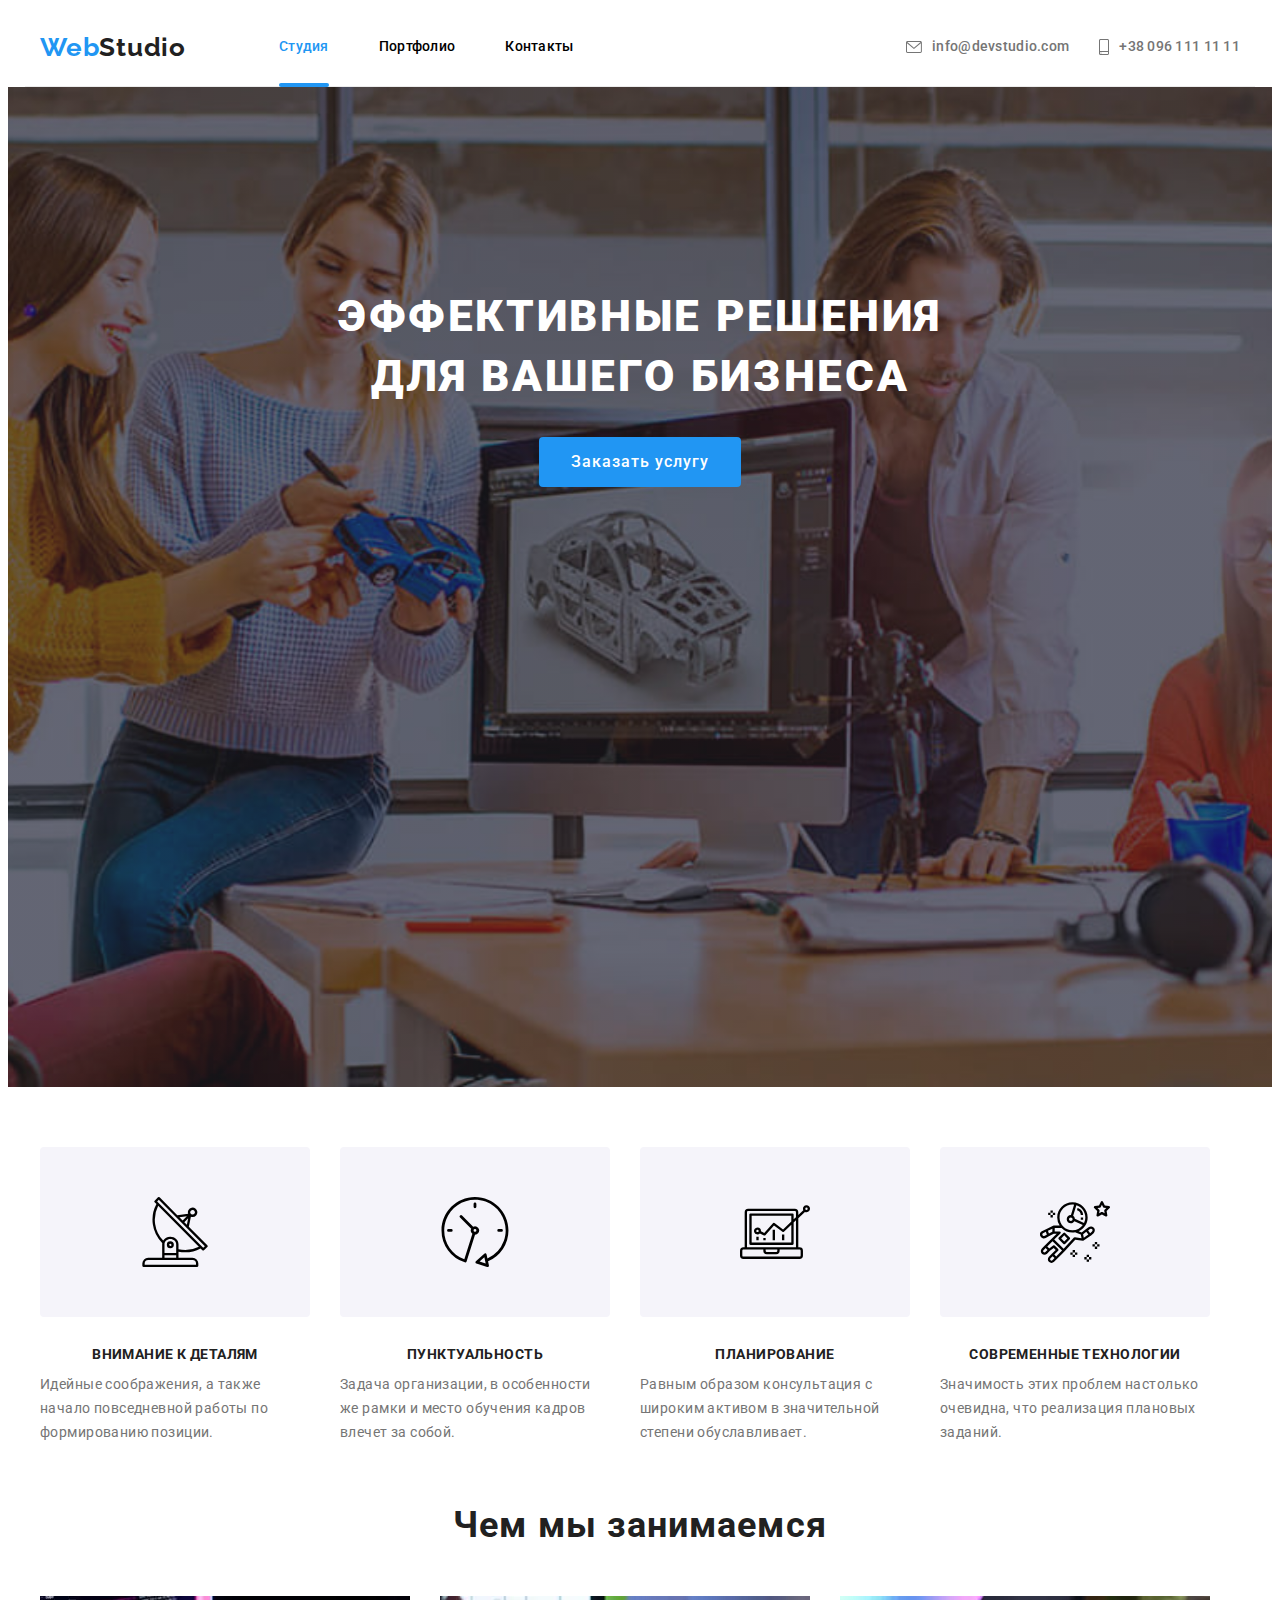
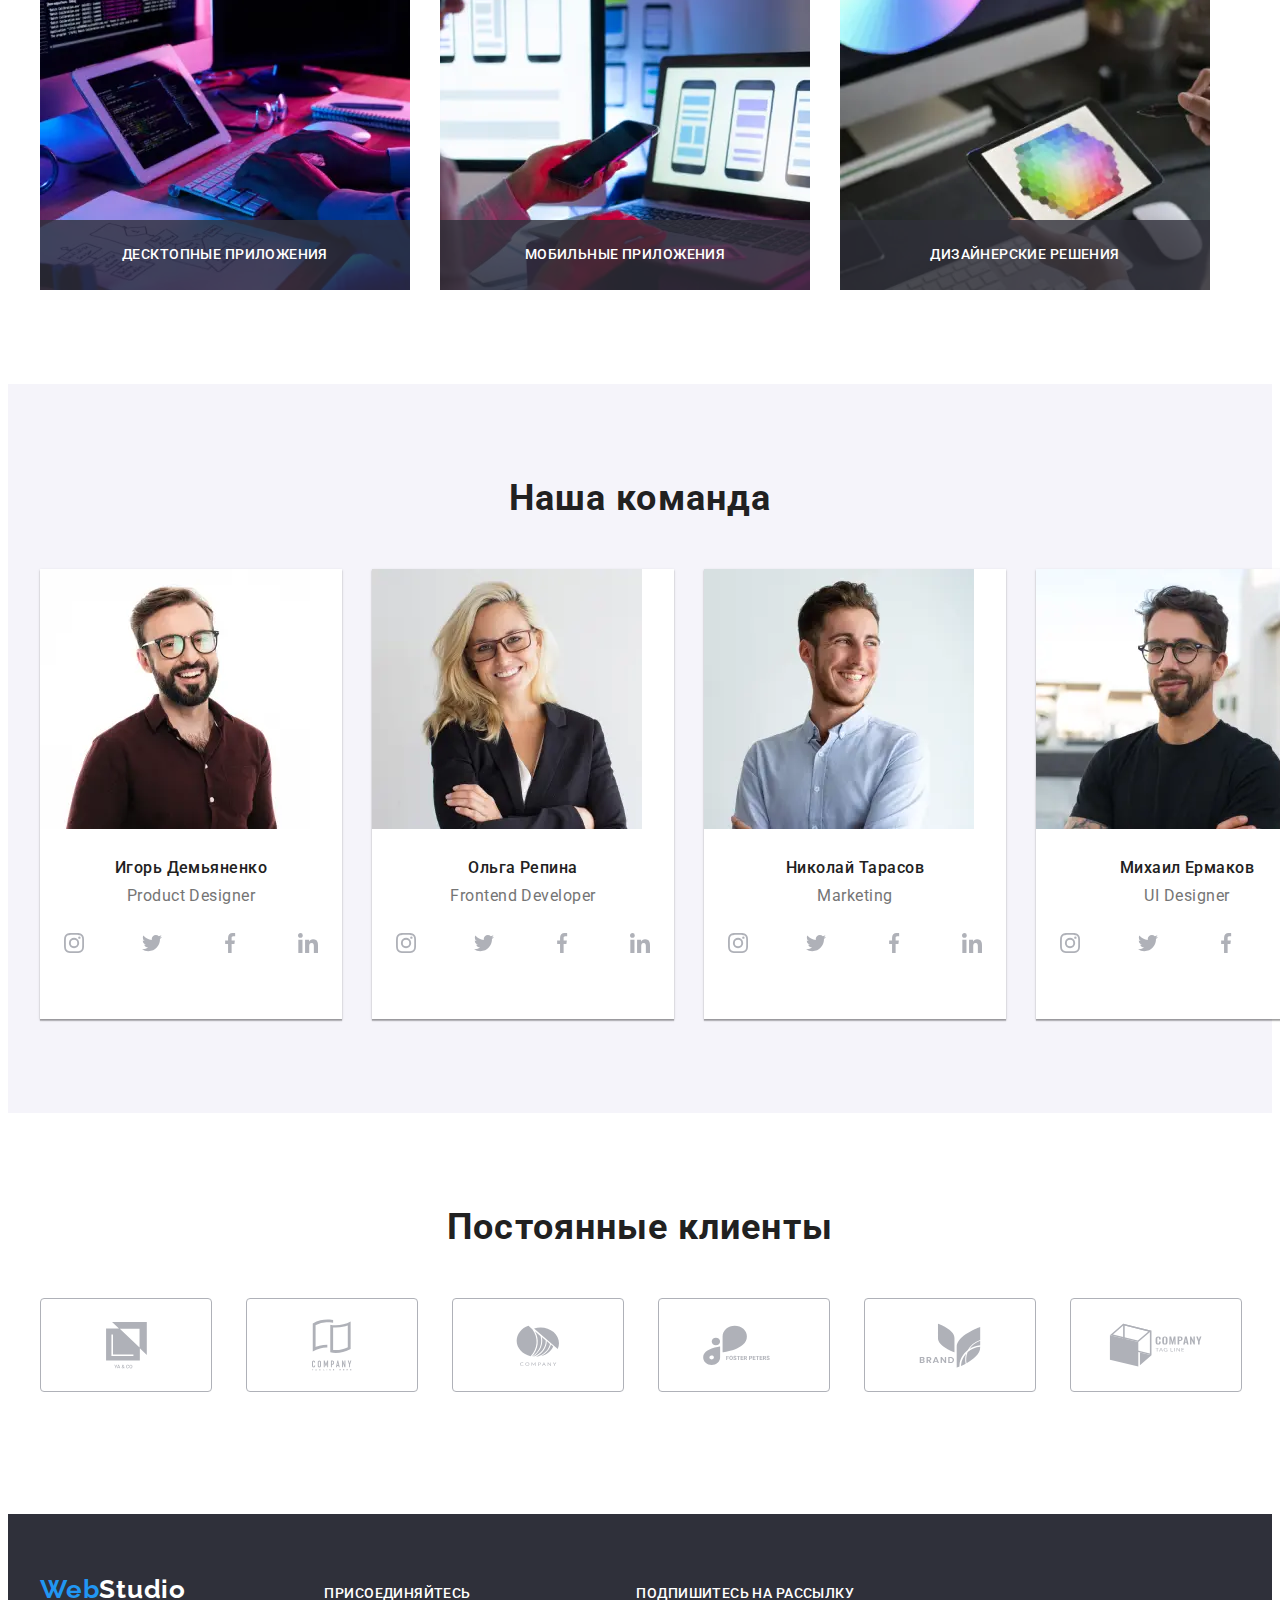
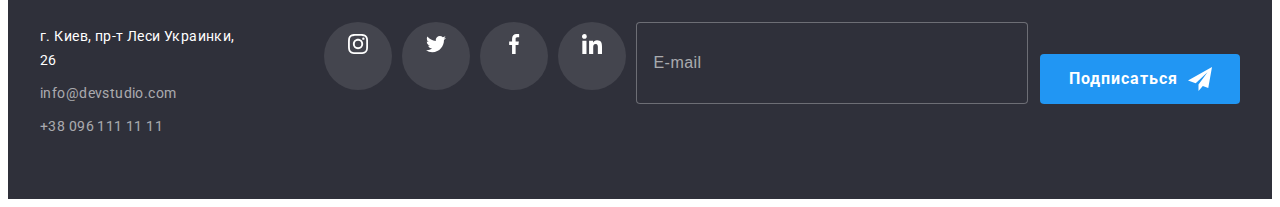
==== commit 53515b6b: "1" ====
--- a/index.html
+++ b/index.html
@@ -294,7 +294,7 @@
                             <source media="(min-width: 320px)" srcset="
                                                 ./images/team/team-1webp.webp    1x,
                                                 ./images/team/team-1webp@2x.webp 2x
-                                                                        " type="image/webp" />
+                                                " type="image/webp" />
                             <source media="(min-width: 320px)" srcset="
                                                 ./images/team/team-1.jpg    1x,
                                                 ./images/team/team-1@2x.jpg 2x
@@ -659,7 +659,6 @@
         
     </footer> 
 
-    <div></div>
 
     <script src="./js/modal.js"></script>
     <script src="./js/menu.js"></script>
--- a/css/main.min.css
+++ b/css/main.min.css
@@ -1,2 +1,2 @@
-:root{--primary-text-color: #212121;--accent-color: #2196f3;--secondary-text-color: #757575;--white-text-color: #ffffff;--background-white-color: #e5e5e5;--background-grey-color: #f5f4fa}.hidden{position:absolute;white-space:nowrap;width:1px;height:1px;overflow:hidden;border:0;padding:0;clip:rect(0 0 0 0);clip-path:inset(50%);margin:-1px}body{font-family:Roboto, sans-serif}.list{list-style:none;padding:0;margin:0}p,h1,h2,h3{margin:0}ul{margin:0;padding:0;list-style:none}img{display:block}.link{text-decoration:none}.container{width:480px;padding-left:15px;padding-right:15px;margin-left:auto;margin-right:auto}@media screen and (min-width: 480px){.container{width:480px}}@media screen and (min-width: 768px){.container{width:768px}}@media screen and (min-width: 1200px){.container{width:1200px}}.main-nav__logo{margin-right:93px;text-align:left}.main-nav__logo,.footer-block__logo{font-family:Raleway, sans-serif;font-weight:700;font-size:24px;line-height:1.19;text-decoration:none;letter-spacing:0.03em}@media screen and (min-width: 768px){.main-nav__logo,.footer-block__logo{font-size:24px;line-height:1.17em;letter-spacing:0.03em}}@media screen and (min-width: 1200px){.main-nav__logo,.footer-block__logo{font-size:26px;line-height:1.19em;letter-spacing:0.03em}}.web{color:#2196f3}.studio-black{font-family:Raleway, sans-serif;color:#212121}.footer-block__logo{display:block;margin-bottom:20px}.studio-white{color:#ffffff;font-family:Raleway, sans-serif;text-decoration:none}section{padding-top:94px;padding-bottom:94px}.section-title{margin-bottom:50px;text-align:center;font-weight:700;font-size:36px;line-height:1.14;letter-spacing:0.03em;color:var(--primary-text-color)}@media screen and (max-width: 1199px){.section-title{font-size:28px;line-height:1.18;margin-bottom:30px}}.hero__button{display:block;text-align:center;padding:10px 32px 10px 32px;border:none;border-radius:4px;font-size:16px;font-family:inherit;font-weight:500;line-height:1.88;letter-spacing:0.06em;text-decoration:none;cursor:pointer;color:#ffffff;background-color:#2196f3;margin:0 auto}.form-footer__button{display:flex;margin:0 auto;text-align:center;align-items:center;padding:10px 28px 10px 29px;border:none;border-radius:4px;font-size:16px;font-family:inherit;font-weight:700;line-height:1.88;letter-spacing:0.06em;text-decoration:none;cursor:pointer;color:#ffffff;background-color:#2196f3}.team-social{display:flex;align-items:center;justify-content:center}.team-social__link{display:block;width:44px;height:44px;padding:12px;color:#afb1b8;cursor:pointer;align-items:center;border-radius:50%;transition:background-color 250ms cubic-bezier(0.4, 0, 0.2, 1)}.team-social__link:hover,.team-social__link:focus{background-color:var(--accent-color);color:var(--white-text-color);border-radius:50%}.social-icon{fill:#afb1b8;transition:fill 250ms cubic-bezier(0.4, 0, 0.2, 1)}.team-social__link:hover .social-icon,.team-social__link:focus .social-icon{fill:var(--white-text-color)}.team-social .team-social__item:not(:last-child){margin-right:10px}.footer-join__social{display:flex}.footer-join__link{display:block;text-align:center;width:44px;height:44px;padding:12px;color:var(--white-text-color);cursor:pointer;background-color:rgba(255,255,255,0.1);border-radius:50%;margin-right:10px;transition:background-color 250ms cubic-bezier(0.4, 0, 0.2, 1)}.footer-join__link:hover,.footer-join__link:focus{background-color:var(--accent-color)}.footer-join__icon{fill:var(--white-text-color)}.backdrop{position:fixed;left:0px;top:0px;z-index:150;width:100%;height:100%;background-color:rgba(0,0,0,0.2);opacity:1;transition:opacity 250ms cubic-bezier(0.4, 0, 0.2, 1)}.backdrop.is-hidden{opacity:0;visibility:hidden;pointer-events:none}.backdrop.is-hidden .modal{transform:translate(-50%, -50%) scale(0.9);opacity:0}.modal{position:absolute;max-width:450px;width:100%;top:50%;left:50%;background:#ffffff;box-shadow:0px 1px 3px rgba(0,0,0,0.12),0px 1px 1px rgba(0,0,0,0.14),0px 2px 1px rgba(0,0,0,0.2);border-radius:4px;opacity:1;transform:translate(-50%, -50%) scale(1);transition:transform 250ms cubic-bezier(0.4, 0, 0.2, 1),opacity 250ms cubic-bezier(0.4, 0, 0.2, 1)}@media screen and (min-width: 768px){.modal{max-width:450px;width:100%}}@media screen and (min-width: 1200px){.modal{min-width:528px;min-height:581px}}.modal-button{outline:none;display:flex;position:absolute;top:8px;right:8px;width:30px;height:30px;cursor:pointer;align-items:center;border-radius:50%;fill:var(--primary-text-color);background-color:#ffffff;border:1px solid rgba(0,0,0,0.1);transition:fill 250ms cubic-bezier(0.4, 0, 0.2, 1)}.modal-button:hover,.modal-button:focus{fill:var(--accent-color)}.form-title{font-weight:700;font-size:20px;line-height:1.15;text-align:center;letter-spacing:0.03em;color:#212121;margin-bottom:12px}.form{margin-left:auto;margin-right:auto;text-align:left;padding:40px}.form-field{position:relative;margin-bottom:10px;display:flex;flex-direction:column}.form-field label{font-style:normal;font-weight:normal;font-size:12px;line-height:1.17;letter-spacing:0.01em;color:#757575;margin-bottom:4px}.form-field input{outline:none;border:1px solid rgba(33,33,33,0.2);box-sizing:border-box;border-radius:4px;font-style:normal;font-weight:normal;font-size:12px;line-height:1.17;letter-spacing:0.01em;padding-top:12px;padding-bottom:12px;padding-left:42px;transition:border 250ms cubic-bezier(0.4, 0, 0.2, 1)}.form-field input:hover,.form-field input:focus{border:1px solid var(--accent-color)}.form-icon{position:absolute;top:50%;margin-left:12px;fill:var(--primary-text-color);transition:fill 250ms cubic-bezier(0.4, 0, 0.2, 1)}.form-field input:hover+.form-icon,.form-field input:focus+.form-icon{fill:var(--accent-color)}.textarea-field{margin-bottom:20px;display:flex;flex-direction:column}.textarea-field label{font-style:normal;font-weight:normal;font-size:12px;line-height:1.17;letter-spacing:0.01em;color:#757575;margin-bottom:4px}.comment{outline:none;border:1px solid rgba(33,33,33,0.2);box-sizing:border-box;height:120px;border-radius:4px;padding:16px 12px;font-size:14px;line-height:1.14;letter-spacing:0.01em;resize:none;transition:border 250ms cubic-bezier(0.4, 0, 0.2, 1)}.textarea-field textarea::placeholder{font-style:normal;font-weight:normal;font-size:14px;line-height:1.14;letter-spacing:0.01em;color:rgba(117,117,117,0.5)}.textarea-field textarea:hover,.textarea-field textarea:focus{border:1px solid var(--accent-color)}.policy-label{display:flex;align-items:center}.checkbox{position:absolute;clip:rect(0 0 0 0);overflow:hidden}.checkbox-icon{margin-right:9px;border:2px solid var(--primary-text-color);border-radius:2px;display:inline-block;width:16px;height:15px;cursor:pointer;fill:var(--white-text-color)}.checkbox:checked ~ .checkbox-icon{border-color:var(--accent-color);background-color:var(--accent-color);background-image:url(../images/check.svg);background-repeat:no-repeat;filter:drop-shadow(0px 4px 4px rgba(0,0,0,0.25))}.policy-field{margin-bottom:30px;display:flex;align-items:center;justify-content:center}.policy{font-size:14px;line-height:1.71;letter-spacing:0.03em;color:#757575}@media screen and (min-width: 480px){.policy{font-size:12px}}.policy-terms{padding-left:3px;font-size:14px;line-height:1.71;letter-spacing:0.03em;color:var(--accent-color);text-decoration:underline}@media screen and (min-width: 480px){.policy-terms{font-size:12px}}.form-button{display:block;margin-left:auto;margin-right:auto;text-align:center;align-items:center;padding:10px 55px 10px 56px;border:none;border-radius:4px;font-size:16px;font-family:inherit;font-weight:700;line-height:1.88;letter-spacing:0.06em;text-decoration:none;cursor:pointer;color:#ffffff;background-color:#2196f3;transition:box-shadow 250ms cubic-bezier(0.4, 0, 0.2, 1)}.form-button:hover,.form-button:focus{background:#188ce8;box-shadow:0px 4px 4px rgba(0,0,0,0.15);border-radius:4px}.page-header{position:relative;min-width:480px;top:0;left:0;display:flex;align-items:center;background-color:var(--white-text-color)}.header-container{display:flex;align-items:center;justify-content:space-between;border-bottom:1px solid #ececec;padding-top:10px;padding-bottom:10px}@media screen and (min-width: 768px){.header-container{padding-top:21px;padding-bottom:20px}}@media screen and (min-width: 1200px){.header-container{padding-top:24px;padding-bottom:23px}}@media screen and (max-width: 767px){.site-contacts{display:none}}.menu-button{cursor:pointer;padding:0;border:none;line-height:0;background-color:transparent}@media screen and (min-width: 768px){.menu-button{display:none}}.menu-button__icon{width:40px;height:40px;fill:#212121;transition:fill 250ms cubic-bezier(0.4, 0, 0.2, 1)}.menu-button__icon:hover,.menu-button__icon:focus{fill:var(--accent-color)}.mobile-menu{display:flex;flex-direction:column;justify-content:space-between;position:fixed;z-index:100;top:0;left:0;width:100vw;height:100vh;padding:48px 40px;opacity:0;visibility:hidden;pointer-events:none;transition:opacity 250ms linear, visibility 250ms linear}.mobile-menu.is-open{opacity:1;visibility:visible;pointer-events:all;background-color:var(--white-text-color)}.close-button{position:absolute;top:10px;right:15px;width:40px;height:40px;cursor:pointer;padding:0;border:none;line-height:0;background-color:transparent}.close-button__icon{width:40px;height:40px;fill:#212121;transition:fill 250ms cubic-bezier(0.4, 0, 0.2, 1)}.close-button__icon:hover,.close-button__icon:focus{fill:var(--accent-color)}.mobile-menu__item{font-size:8vw;line-height:1.18em;letter-spacing:0.02em;font-weight:500;color:#212121}.mobile-menu__item:not(:last-child){margin-bottom:32px}@media screen and (min-width: 480px){.mobile-menu__item{font-size:40px}}.mobile-menu__link{text-decoration:none;color:#212121}.mobile-menu__link:hover,.mobile-menu__link:focus{color:var(--accent-color)}.mobile-contacts{margin-bottom:64px}.mobile-contacts__item:not(:last-child){margin-bottom:32px}.mobile-contacts__link__tel{font-weight:500;font-size:8vw;line-height:1.18em;letter-spacing:0.02em;color:var(--accent-color)}@media screen and (min-width: 480px){.mobile-contacts__link__tel{font-size:34px}}.mobile-contacts__link__mail{font-weight:500;font-size:8vw;line-height:1.17em;letter-spacing:0.02em;color:#757575}@media screen and (min-width: 480px){.mobile-contacts__link__mail{font-size:24px}}.menu-social{display:flex;flex-wrap:wrap;justify-content:left;align-items:center;font-weight:500;font-size:18px;line-height:1.22;letter-spacing:0.02em;color:#2196f3}.menu-social__item{display:flex;padding-right:10px}.menu-social__item:not(:last-child){border-right:1px solid rgba(33,33,33,0.2)}.menu-social__item:not(:first-child){padding-left:10px}.menu-social__link{display:flex;font-weight:500;font-size:18px;line-height:1.22;letter-spacing:0.02em;color:#2196f3;text-decoration:none}@media screen and (min-width: 768px){.main-nav{display:none;display:flex;align-items:center}}@media screen and (max-width: 767px){.main-nav__list{display:none}}@media screen and (min-width: 768px){.main-nav__list{display:flex}}.main-nav__item:not(:last-child){margin-right:50px}.main-nav__link{display:block;font-weight:500;font-size:14px;line-height:1.14;letter-spacing:0.02em;color:inherit;text-decoration:none;background-color:#ffffff;transition:color 250ms cubic-bezier(0.4, 0, 0.2, 1);position:relative}.main-nav__link:hover,.main-nav__link:focus{color:var(--accent-color)}.main-nav__link.current::after{content:"";display:block;position:absolute;bottom:-32px;width:100%;height:4px;background-color:var(--accent-color);border-radius:2px}.main-nav__link.current{color:var(--accent-color)}.site-contacts{margin-left:auto}@media screen and (min-width: 1200px){.site-contacts{display:flex;justify-content:center;align-items:center}}.site-contacts__link{display:flex;align-items:center;font-weight:500;font-size:12px;line-height:1.17;letter-spacing:0.02em;color:var(--secondary-text-color);text-decoration:none;transition:color 250ms cubic-bezier(0.4, 0, 0.2, 1)}.site-contacts__link:hover,.site-contacts__link:focus{color:var(--accent-color)}@media screen and (min-width: 1200px){.site-contacts__link{font-size:14px;line-height:1.14;letter-spacing:0.02em}}.site-contacts__item:not(:last-child){margin-bottom:10px}@media screen and (min-width: 1200px){.site-contacts__item:not(:last-child){margin-bottom:0px}}@media screen and (min-width: 1200px){.site-contacts__item+.site-contacts__item{margin-left:30px}}.site-contacts__icon--tel{margin-right:10px;fill:var(--secondary-text-color);transition:fill 250ms cubic-bezier(0.4, 0, 0.2, 1)}.site-contacts__link:hover .site-contacts__icon--tel,.site-contacts__link:focus .site-contacts__icon--tel{fill:var(--accent-color)}@media screen and (min-width: 768px){.site-contacts__icon--tel{margin-right:8px;width:14px;height:10px}}@media screen and (min-width: 1200px){.site-contacts__icon--tel{margin-right:10px;width:16px;height:12px}}.site-contacts__icon--mail{margin-right:10px;fill:var(--secondary-text-color);transition:fill 250ms cubic-bezier(0.4, 0, 0.2, 1)}.site-contacts__link:hover .site-contacts__icon--mail,.site-contacts__link:focus .site-contacts__icon--mail{fill:var(--accent-color)}@media screen and (min-width: 768px){.site-contacts__icon--mail{margin-right:8px;width:10px;height:14px}}@media screen and (min-width: 1200px){.site-contacts__icon--mail{margin-right:10px;width:10px;height:16px}}.hero{padding-top:118px;padding-bottom:118px;margin-left:auto;margin-right:auto;text-align:center;background-image:linear-gradient(rgba(47,48,58,0.4), rgba(47,48,58,0.4)),url(../images/hero/hero.jpg);background-position:center;background-size:cover;background-repeat:no-repeat;width:480px;height:400px}@media screen and (min-device-pixel-ratio: 2), (min-resolution: 192dpi), (min-resolution: 2dppx){.hero{background-image:linear-gradient(rgba(47,48,58,0.4), rgba(47,48,58,0.4)),url(../images/hero/hero2x.jpg)}}@media screen and (min-width: 768px){.hero{width:768px;height:400px;background-image:linear-gradient(rgba(47,48,58,0.4), rgba(47,48,58,0.4)),url(../images/hero/hero-tablet.jpg)}}@media screen and (min-width: 768px) and (min-device-pixel-ratio: 2), screen and (min-width: 768px) and (min-resolution: 192dpi), screen and (min-width: 768px) and (min-resolution: 2dppx){.hero{background-image:linear-gradient(rgba(47,48,58,0.4), rgba(47,48,58,0.4)),url(../images/hero/hero-tablet2x.jpg)}}@media screen and (min-width: 1200px){.hero{padding-top:200px;padding-bottom:200px;width:auto;height:600px;margin-left:auto;margin-right:auto;background-image:linear-gradient(rgba(47,48,58,0.4), rgba(47,48,58,0.4)),url(../images/hero/hero-desktop.jpg);background-position:center;background-size:cover;background-repeat:no-repeat}}@media screen and (min-width: 1200px) and (min-device-pixel-ratio: 2), screen and (min-width: 1200px) and (min-resolution: 192dpi), screen and (min-width: 1200px) and (min-resolution: 2dppx){.hero{background-image:linear-gradient(rgba(47,48,58,0.4), rgba(47,48,58,0.4)),url(../images/hero/hero-desktop2x.jpg)}}.hero__title{font-weight:900;font-size:26px;line-height:1.62em;letter-spacing:0.06em;color:var(--white-text-color);text-align:center;text-transform:uppercase;margin-left:auto;margin-right:auto;margin-bottom:30px;max-width:360px}@media screen and (min-width: 1200px){.hero__title{margin-bottom:30px;font-weight:900;font-size:44px;line-height:1.36;letter-spacing:0.06em;text-transform:uppercase;color:#ffffff;min-width:696px}}.features{padding-top:60px;padding-bottom:60px}.features__icons{display:flex;height:120px;background-color:#f5f4fa;border-radius:4px;align-items:center;justify-content:center;margin-bottom:30px}@media screen and (min-width: 480px){.features__icons{padding:25px 190px}}@media screen and (min-width: 768px){.features__icons{padding-right:142px;padding-left:142px}}@media screen and (min-width: 1200px){.features__icons{padding-right:100px;padding-left:100px}}.features__icon{width:70px;height:70px}.features__list{display:block}@media screen and (min-width: 768px){.features__list{display:flex;flex-wrap:wrap;margin-top:-30px;margin-left:-30px}}@media screen and (min-width: 1200px){.features__list{flex-wrap:nowrap;margin:0px}}@media screen and (max-width: 767px){.features__item:not(:last-child){margin-bottom:30px}}@media screen and (min-width: 768px){.features__item{max-width:354px;margin-top:30px;margin-left:30px}}@media screen and (min-width: 1200px){.features__item{max-width:270px;margin-top:0px;margin-right:30px;margin-left:0px}}.features__item-title{text-align:center;margin-bottom:10px;font-weight:700;font-size:14px;line-height:1.14;letter-spacing:0.03em;text-transform:uppercase;color:var(--primary-text-color)}@media screen and (min-width: 768px){.features__item-title{text-align:left}}@media screen and (min-width: 1200px){.features__item-title{text-align:center}}.features__item-text{font-size:14px;line-height:1.71;letter-spacing:0.03em;color:var(--secondary-text-color)}.cards__list{display:flex;z-index:0}.cards{padding-top:0}@media screen and (max-width: 1199px){.cards{display:none}}.cards__item:not(:last-child){margin-right:30px}.cards__title__block{display:flex;align-items:center;justify-content:center;position:absolute;width:100%;height:70px;background-color:rgba(47,48,58,0.8);bottom:0}.cards__title__text{font-weight:500;font-size:14px;line-height:1.14;letter-spacing:0.03em;text-transform:uppercase;color:var(--white-text-color)}.cards__block{position:relative}.team-block{padding-bottom:30px;padding-top:30px;text-align:center}.team__list{display:flex;flex-direction:column}@media screen and (min-width: 768px) and (max-width: 1200px){.team__list{display:grid;grid-template-columns:repeat(2, 1fr);gap:30px}}@media screen and (min-width: 1200px){.team__list{display:grid;grid-template-columns:repeat(4, 1fr);gap:30px}}.team-block__title{margin-bottom:10px;font-size:16px;font-weight:500;line-height:1.14;letter-spacing:0.03em;color:var(--primary-text-color)}.team-block__text{font-size:16px;line-height:1.14;letter-spacing:0.03em;color:var(--secondary-text-color);margin-bottom:16px}.team__item{box-shadow:0px 1px 3px rgba(0,0,0,0.12),0px 1px 1px rgba(0,0,0,0.14),0px 2px 1px rgba(0,0,0,0.2);background-color:var(--white-text-color)}@media screen and (max-width: 768px){.team__item:not(:last-child){margin-bottom:30px}}.team{background-color:#f5f4fa;padding-top:60px;padding-bottom:60px;min-width:480px}@media screen and (min-width: 1200px){.team{padding-top:94px;padding-bottom:94px}}.clients__list{display:flex;flex-wrap:wrap;justify-content:space-between}@media screen and (min-width: 1200px){.clients__list{display:flex;flex-wrap:wrap;justify-content:space-between}}.clients__link{display:flex;align-items:center;justify-content:center;width:100%;height:100%;border-radius:4px;border:1px solid #afb1b8;cursor:pointer;color:#afb1b8;transition:border 250ms cubic-bezier(0.4, 0, 0.2, 1)}.clients__link:hover,.clients__link:focus{border:1px solid var(--accent-color);fill:var(--accent-color)}.clients__item{width:210px;height:92px}.clients__item:nth-child(-n+4){margin-bottom:30px}@media screen and (min-width: 1200px){.clients__item{width:170px}.clients__item:not(:last-child){margin-right:30px}}@media screen and (min-width: 768px) and (max-width: 1199px){.clients__item{width:226px}}.clients__icon{fill:#afb1b8;transition:fill 250ms cubic-bezier(0.4, 0, 0.2, 1)}.clients__link:hover .clients__icon,.clients__link:focus .clients__icon{fill:var(--accent-color)}.clients{padding-top:60px;padding-bottom:60px}@media screen and (min-width: 1200px){.clients{padding-top:94px;padding-bottom:94px}}footer{background-color:#2f303a;min-width:480px;padding-top:60px;padding-bottom:60px}.footer-block{display:flex}@media screen and (max-width: 1199px){.footer-block{flex-direction:column;align-items:center;text-align:center}}@media screen and (min-width: 1200px){.footer-block{align-items:baseline;width:1200px}}@media screen and (min-width: 768px){.footer-section{display:flex;align-items:baseline}}@media screen and (min-width: 1200px){.footer-section{margin-right:auto}}.footer-block__contacts{text-align:center;margin-bottom:60px}@media screen and (min-width: 768px) and (max-width: 1199px){.footer-block__contacts{margin-right:165px}}@media screen and (min-width: 1200px){.footer-block__contacts{margin-right:70px;text-align:left;margin-bottom:0}}.city{margin-bottom:9px;font-size:14px;line-height:1.71;font-style:normal;letter-spacing:0.03em;color:#ffffff}.footer-link-mail{display:block;margin-bottom:9px}.footer-link-mail:hover,.footer-link-mail:focus{color:var(--accent-color)}.footer-link-tel{display:block}.footer-link-tel:hover,.footer-link-tel:focus{color:var(--accent-color)}.footer-link-mail,.footer-link-tel{font-size:14px;line-height:1.71;letter-spacing:0.03em;font-style:normal;text-decoration:none;color:rgba(255,255,255,0.6)}.footer-join__title{font-weight:500;font-size:14px;line-height:1.14;letter-spacing:0.03em;text-transform:uppercase;color:#ffffff;margin-bottom:20px}@media screen and (max-width: 1199px){.footer-join__social{margin-bottom:60px}}.form-footer{display:block}@media screen and (min-width: 1200px){.form-footer{display:flex;margin-left:auto;align-items:flex-end}}.form-footer input{width:450px;height:50px;font-size:16px;line-height:1.25;letter-spacing:0.03em;color:rgba(255,255,255,0.6);background-color:#2f303a;border:1px solid rgba(255,255,255,0.3);border-radius:4px;align-items:center;justify-content:center;padding:15px 16px 15px 16px}@media screen and (max-width: 1199px){.form-footer input{margin-bottom:20px}}@media screen and (min-width: 1200px){.form-footer input{margin-right:12px;width:358px}}.form-footer input::placeholder{font-size:16px;line-height:1.25;letter-spacing:0.03em;color:rgba(255,255,255,0.6)}.form-footer__icon{fill:var(--white-text-color);margin-left:10px}.portfolio{padding-top:60px;padding-bottom:60px}.portfolio__filter{display:flex;flex-wrap:wrap;margin-bottom:40px}@media screen and (min-width: 768px){.portfolio__filter{flex-wrap:nowrap;justify-content:center;margin-bottom:30px}}@media screen and (min-width: 1200px){.portfolio__filter{margin-bottom:50px}}.portfolio__filter__item:not(:last-child){margin-right:8px}@media screen and (max-width: 767px){.portfolio__filter__item:nth-child(-n+3){margin-bottom:15px}}.portfolio__filter__button{padding:6px 22px 6px 22px;border:none;border-radius:4px;font-family:Roboto;font-weight:500;font-size:16px;line-height:1.63;letter-spacing:0.03em;color:var(--primary-text-color);background-color:#f5f4fa;cursor:pointer;transition:background-color 250ms cubic-bezier(0.4, 0, 0.2, 1),color 250ms cubic-bezier(0.4, 0, 0.2, 1),box-shadow 250ms cubic-bezier(0.4, 0, 0.2, 1)}.portfolio__filter__button:hover,.portfolio__filter__button:focus{color:var(--white-text-color);background-color:var(--accent-color);box-shadow:0px 3px 1px rgba(0,0,0,0.1),0px 1px 2px rgba(0,0,0,0.08),0px 2px 2px rgba(0,0,0,0.12)}.portfolio{padding-top:60px;padding-bottom:60px}@media screen and (min-width: 1200px){.portfolio{padding-top:94px;padding-bottom:94px}}.works-list{display:block}@media screen and (min-width: 320px){.works-list{display:flex;flex-direction:column;gap:30px}}@media screen and (min-width: 768px){.works-list{display:grid;grid-template-columns:repeat(2, 1fr);gap:30px}}@media screen and (min-width: 1200px){.works-list{display:grid;grid-template-columns:repeat(3, 1fr)}}.works-list__item{cursor:pointer;transition:box-shadow 250ms cubic-bezier(0.4, 0, 0.2, 1)}.works-list__item:hover{box-shadow:0px 1px 1px rgba(0,0,0,0.12),0px 4px 4px rgba(0,0,0,0.06),1px 4px 6px rgba(0,0,0,0.16)}.works-list__overlay{position:relative;overflow:hidden}.works-list__link{display:flex;flex-direction:column;height:100%}.works-list__overlay::before{display:inline-block;position:absolute;content:"";width:100%;height:100%;background-color:rgba(33,150,243,0.9);transform:translateY(100%);transition:transform 250ms cubic-bezier(0.4, 0, 0.2, 1)}.works-list__item:hover .works-list__overlay::before{transform:translateY(0);opacity:1}.works-list__discription{display:block;position:absolute;top:0;font-weight:400;font-size:18px;line-height:1.56;letter-spacing:0.03em;color:var(--white-text-color);padding:63px 24px;transform:translateY(100%);transition:transform 250ms cubic-bezier(0.4, 0, 0.2, 1)}.works-list__item:hover .works-list__discription{transform:translateY(0);opacity:1}.works-block__title{margin-bottom:4px;font-weight:700;font-size:18px;line-height:2;letter-spacing:0.06em;color:var(--primary-text-color)}.works-block__text{line-height:1.88;font-size:16px;letter-spacing:0.03em;color:var(--secondary-text-color)}.works-block{padding:20px 24px 20px 24px;flex-grow:1;border-bottom:1px solid #eeeeee;border-right:1px solid #eeeeee;border-left:1px solid #eeeeee}
+:root{--primary-text-color: #212121;--accent-color: #2196f3;--secondary-text-color: #757575;--white-text-color: #ffffff;--background-white-color: #e5e5e5;--background-grey-color: #f5f4fa}.hidden{position:absolute;white-space:nowrap;width:1px;height:1px;overflow:hidden;border:0;padding:0;clip:rect(0 0 0 0);clip-path:inset(50%);margin:-1px}body{font-family:Roboto, sans-serif}.list{list-style:none;padding:0;margin:0}p,h1,h2,h3{margin:0}ul{margin:0;padding:0;list-style:none}img{display:block}.link{text-decoration:none}.container{width:480px;padding-left:15px;padding-right:15px;margin-left:auto;margin-right:auto}@media screen and (min-width: 480px){.container{width:480px}}@media screen and (min-width: 768px){.container{width:768px}}@media screen and (min-width: 1200px){.container{width:1200px}}.main-nav__logo{margin-right:93px;text-align:left}.main-nav__logo,.footer-block__logo{font-family:Raleway, sans-serif;font-weight:700;font-size:24px;line-height:1.19;text-decoration:none;letter-spacing:0.03em}@media screen and (min-width: 768px){.main-nav__logo,.footer-block__logo{font-size:24px;line-height:1.17em;letter-spacing:0.03em}}@media screen and (min-width: 1200px){.main-nav__logo,.footer-block__logo{font-size:26px;line-height:1.19em;letter-spacing:0.03em}}.web{color:#2196f3}.studio-black{font-family:Raleway, sans-serif;color:#212121}.footer-block__logo{display:block;margin-bottom:20px}.studio-white{color:#ffffff;font-family:Raleway, sans-serif;text-decoration:none}section{padding-top:94px;padding-bottom:94px}.section-title{margin-bottom:50px;text-align:center;font-weight:700;font-size:36px;line-height:1.14;letter-spacing:0.03em;color:var(--primary-text-color)}@media screen and (max-width: 1199px){.section-title{font-size:28px;line-height:1.18;margin-bottom:30px}}.hero__button{display:block;text-align:center;padding:10px 32px 10px 32px;border:none;border-radius:4px;font-size:16px;font-family:inherit;font-weight:500;line-height:1.88;letter-spacing:0.06em;text-decoration:none;cursor:pointer;color:#ffffff;background-color:#2196f3;margin:0 auto}.form-footer__button{display:flex;margin:0 auto;text-align:center;align-items:center;padding:10px 28px 10px 29px;border:none;border-radius:4px;font-size:16px;font-family:inherit;font-weight:700;line-height:1.88;letter-spacing:0.06em;text-decoration:none;cursor:pointer;color:#ffffff;background-color:#2196f3}.team-social{display:flex;align-items:center;justify-content:center}.team-social__link{display:block;width:44px;height:44px;padding:12px;color:#afb1b8;cursor:pointer;align-items:center;border-radius:50%;transition:background-color 250ms cubic-bezier(0.4, 0, 0.2, 1)}.team-social__link:hover,.team-social__link:focus{background-color:var(--accent-color);color:var(--white-text-color);border-radius:50%}.social-icon{fill:#afb1b8;transition:fill 250ms cubic-bezier(0.4, 0, 0.2, 1)}.team-social__link:hover .social-icon,.team-social__link:focus .social-icon{fill:var(--white-text-color)}.team-social .team-social__item:not(:last-child){margin-right:10px}.footer-join__social{display:flex}.footer-join__link{display:block;text-align:center;width:44px;height:44px;padding:12px;color:var(--white-text-color);cursor:pointer;background-color:rgba(255,255,255,0.1);border-radius:50%;margin-right:10px;transition:background-color 250ms cubic-bezier(0.4, 0, 0.2, 1)}.footer-join__link:hover,.footer-join__link:focus{background-color:var(--accent-color)}.footer-join__icon{fill:var(--white-text-color)}.backdrop{position:fixed;left:0px;top:0px;z-index:150;width:100%;height:100%;background-color:rgba(0,0,0,0.2);opacity:1;transition:opacity 250ms cubic-bezier(0.4, 0, 0.2, 1)}.backdrop.is-hidden{opacity:0;visibility:hidden;pointer-events:none}.backdrop.is-hidden .modal{transform:translate(-50%, -50%) scale(0.9);opacity:0}.modal{position:absolute;max-width:450px;width:100%;top:50%;left:50%;background:#ffffff;box-shadow:0px 1px 3px rgba(0,0,0,0.12),0px 1px 1px rgba(0,0,0,0.14),0px 2px 1px rgba(0,0,0,0.2);border-radius:4px;opacity:1;transform:translate(-50%, -50%) scale(1);transition:transform 250ms cubic-bezier(0.4, 0, 0.2, 1),opacity 250ms cubic-bezier(0.4, 0, 0.2, 1)}@media screen and (min-width: 768px){.modal{max-width:450px;width:100%}}@media screen and (min-width: 1200px){.modal{min-width:528px;min-height:581px}}.modal-button{outline:none;display:flex;position:absolute;top:8px;right:8px;width:30px;height:30px;cursor:pointer;align-items:center;border-radius:50%;fill:var(--primary-text-color);background-color:#ffffff;border:1px solid rgba(0,0,0,0.1);transition:fill 250ms cubic-bezier(0.4, 0, 0.2, 1)}.modal-button:hover,.modal-button:focus{fill:var(--accent-color)}.form-title{font-weight:700;font-size:20px;line-height:1.15;text-align:center;letter-spacing:0.03em;color:#212121;margin-bottom:12px}.form{margin-left:auto;margin-right:auto;text-align:left;padding:40px}.form-field{position:relative;margin-bottom:10px;display:flex;flex-direction:column}.form-field label{font-style:normal;font-weight:normal;font-size:12px;line-height:1.17;letter-spacing:0.01em;color:#757575;margin-bottom:4px}.form-field input{outline:none;border:1px solid rgba(33,33,33,0.2);box-sizing:border-box;border-radius:4px;font-style:normal;font-weight:normal;font-size:12px;line-height:1.17;letter-spacing:0.01em;padding-top:12px;padding-bottom:12px;padding-left:42px;transition:border 250ms cubic-bezier(0.4, 0, 0.2, 1)}.form-field input:hover,.form-field input:focus{border:1px solid var(--accent-color)}.form-icon{position:absolute;top:50%;margin-left:12px;fill:var(--primary-text-color);transition:fill 250ms cubic-bezier(0.4, 0, 0.2, 1)}.form-field input:hover+.form-icon,.form-field input:focus+.form-icon{fill:var(--accent-color)}.textarea-field{margin-bottom:20px;display:flex;flex-direction:column}.textarea-field label{font-style:normal;font-weight:normal;font-size:12px;line-height:1.17;letter-spacing:0.01em;color:#757575;margin-bottom:4px}.comment{outline:none;border:1px solid rgba(33,33,33,0.2);box-sizing:border-box;height:120px;border-radius:4px;padding:16px 12px;font-size:14px;line-height:1.14;letter-spacing:0.01em;resize:none;transition:border 250ms cubic-bezier(0.4, 0, 0.2, 1)}.textarea-field textarea::placeholder{font-style:normal;font-weight:normal;font-size:14px;line-height:1.14;letter-spacing:0.01em;color:rgba(117,117,117,0.5)}.textarea-field textarea:hover,.textarea-field textarea:focus{border:1px solid var(--accent-color)}.policy-label{display:flex;align-items:center}.checkbox{position:absolute;clip:rect(0 0 0 0);overflow:hidden}.checkbox-icon{margin-right:9px;border:2px solid var(--primary-text-color);border-radius:2px;display:inline-block;width:16px;height:15px;cursor:pointer;fill:var(--white-text-color)}.checkbox:checked ~ .checkbox-icon{border-color:var(--accent-color);background-color:var(--accent-color);background-image:url(../images/check.svg);background-repeat:no-repeat;filter:drop-shadow(0px 4px 4px rgba(0,0,0,0.25))}.policy-field{margin-bottom:30px;display:flex;align-items:center;justify-content:center}.policy{font-size:14px;line-height:1.71;letter-spacing:0.03em;color:#757575}@media screen and (max-width: 768px){.policy{font-size:12px}}.policy-terms{padding-left:3px;font-size:14px;line-height:1.71;letter-spacing:0.03em;color:var(--accent-color);text-decoration:underline}@media screen and (max-width: 768px){.policy-terms{font-size:12px}}.form-button{display:block;margin-left:auto;margin-right:auto;text-align:center;align-items:center;padding:10px 55px 10px 56px;border:none;border-radius:4px;font-size:16px;font-family:inherit;font-weight:700;line-height:1.88;letter-spacing:0.06em;text-decoration:none;cursor:pointer;color:#ffffff;background-color:#2196f3;transition:box-shadow 250ms cubic-bezier(0.4, 0, 0.2, 1)}.form-button:hover,.form-button:focus{background:#188ce8;box-shadow:0px 4px 4px rgba(0,0,0,0.15);border-radius:4px}.page-header{position:relative;min-width:480px;top:0;left:0;display:flex;align-items:center;background-color:var(--white-text-color)}.header-container{display:flex;align-items:center;justify-content:space-between;border-bottom:1px solid #ececec;padding-top:10px;padding-bottom:10px}@media screen and (min-width: 768px){.header-container{padding-top:21px;padding-bottom:20px}}@media screen and (min-width: 1200px){.header-container{padding-top:24px;padding-bottom:23px}}@media screen and (max-width: 767px){.site-contacts{display:none}}.menu-button{cursor:pointer;padding:0;border:none;line-height:0;background-color:transparent}@media screen and (min-width: 768px){.menu-button{display:none}}.menu-button__icon{width:40px;height:40px;fill:#212121;transition:fill 250ms cubic-bezier(0.4, 0, 0.2, 1)}.menu-button__icon:hover,.menu-button__icon:focus{fill:var(--accent-color)}.mobile-menu{display:flex;flex-direction:column;justify-content:space-between;position:fixed;z-index:100;top:0;left:0;width:100vw;height:100vh;padding:48px 40px;opacity:0;visibility:hidden;pointer-events:none;transition:opacity 250ms linear, visibility 250ms linear}.mobile-menu.is-open{opacity:1;visibility:visible;pointer-events:all;background-color:var(--white-text-color)}.close-button{position:absolute;top:10px;right:15px;width:40px;height:40px;cursor:pointer;padding:0;border:none;line-height:0;background-color:transparent}.close-button__icon{width:40px;height:40px;fill:#212121;transition:fill 250ms cubic-bezier(0.4, 0, 0.2, 1)}.close-button__icon:hover,.close-button__icon:focus{fill:var(--accent-color)}.mobile-menu__item{font-size:8vw;line-height:1.18em;letter-spacing:0.02em;font-weight:500;color:#212121}.mobile-menu__item:not(:last-child){margin-bottom:32px}@media screen and (min-width: 480px){.mobile-menu__item{font-size:40px}}.mobile-menu__link{text-decoration:none;color:#212121}.mobile-menu__link:hover,.mobile-menu__link:focus{color:var(--accent-color)}.mobile-contacts{margin-bottom:64px}.mobile-contacts__item:not(:last-child){margin-bottom:32px}.mobile-contacts__link__tel{font-weight:500;font-size:8vw;line-height:1.18em;letter-spacing:0.02em;color:var(--accent-color)}@media screen and (min-width: 480px){.mobile-contacts__link__tel{font-size:34px}}.mobile-contacts__link__mail{font-weight:500;font-size:8vw;line-height:1.17em;letter-spacing:0.02em;color:#757575}@media screen and (min-width: 480px){.mobile-contacts__link__mail{font-size:24px}}.menu-social{display:flex;flex-wrap:wrap;justify-content:left;align-items:center;font-weight:500;font-size:18px;line-height:1.22;letter-spacing:0.02em;color:#2196f3}.menu-social__item{display:flex;padding-right:10px}.menu-social__item:not(:last-child){border-right:1px solid rgba(33,33,33,0.2)}.menu-social__item:not(:first-child){padding-left:10px}.menu-social__link{display:flex;font-weight:500;font-size:18px;line-height:1.22;letter-spacing:0.02em;color:#2196f3;text-decoration:none}@media screen and (min-width: 768px){.main-nav{display:none;display:flex;align-items:center}}@media screen and (max-width: 767px){.main-nav__list{display:none}}@media screen and (min-width: 768px){.main-nav__list{display:flex}}.main-nav__item:not(:last-child){margin-right:50px}.main-nav__link{display:block;font-weight:500;font-size:14px;line-height:1.14;letter-spacing:0.02em;color:inherit;text-decoration:none;background-color:#ffffff;transition:color 250ms cubic-bezier(0.4, 0, 0.2, 1);position:relative}.main-nav__link:hover,.main-nav__link:focus{color:var(--accent-color)}.main-nav__link.current::after{content:"";display:block;position:absolute;bottom:-32px;width:100%;height:4px;background-color:var(--accent-color);border-radius:2px}.main-nav__link.current{color:var(--accent-color)}.site-contacts{margin-left:auto}@media screen and (min-width: 1200px){.site-contacts{display:flex;justify-content:center;align-items:center}}.site-contacts__link{display:flex;align-items:center;font-weight:500;font-size:12px;line-height:1.17;letter-spacing:0.02em;color:var(--secondary-text-color);text-decoration:none;transition:color 250ms cubic-bezier(0.4, 0, 0.2, 1)}.site-contacts__link:hover,.site-contacts__link:focus{color:var(--accent-color)}@media screen and (min-width: 1200px){.site-contacts__link{font-size:14px;line-height:1.14;letter-spacing:0.02em}}.site-contacts__item:not(:last-child){margin-bottom:10px}@media screen and (min-width: 1200px){.site-contacts__item:not(:last-child){margin-bottom:0px}}@media screen and (min-width: 1200px){.site-contacts__item+.site-contacts__item{margin-left:30px}}.site-contacts__icon--tel{margin-right:10px;fill:var(--secondary-text-color);transition:fill 250ms cubic-bezier(0.4, 0, 0.2, 1)}.site-contacts__link:hover .site-contacts__icon--tel,.site-contacts__link:focus .site-contacts__icon--tel{fill:var(--accent-color)}@media screen and (min-width: 768px){.site-contacts__icon--tel{margin-right:8px;width:14px;height:10px}}@media screen and (min-width: 1200px){.site-contacts__icon--tel{margin-right:10px;width:16px;height:12px}}.site-contacts__icon--mail{margin-right:10px;fill:var(--secondary-text-color);transition:fill 250ms cubic-bezier(0.4, 0, 0.2, 1)}.site-contacts__link:hover .site-contacts__icon--mail,.site-contacts__link:focus .site-contacts__icon--mail{fill:var(--accent-color)}@media screen and (min-width: 768px){.site-contacts__icon--mail{margin-right:8px;width:10px;height:14px}}@media screen and (min-width: 1200px){.site-contacts__icon--mail{margin-right:10px;width:10px;height:16px}}.hero{padding-top:118px;padding-bottom:118px;margin-left:auto;margin-right:auto;text-align:center;background-image:linear-gradient(rgba(47,48,58,0.4), rgba(47,48,58,0.4)),url(../images/hero/hero.jpg);background-position:center;background-size:cover;background-repeat:no-repeat;width:480px;height:400px}@media screen and (min-device-pixel-ratio: 2), (min-resolution: 192dpi), (min-resolution: 2dppx){.hero{background-image:linear-gradient(rgba(47,48,58,0.4), rgba(47,48,58,0.4)),url(../images/hero/hero2x.jpg)}}@media screen and (min-width: 768px){.hero{width:768px;height:400px;background-image:linear-gradient(rgba(47,48,58,0.4), rgba(47,48,58,0.4)),url(../images/hero/hero-tablet.jpg)}}@media screen and (min-width: 768px) and (min-device-pixel-ratio: 2), screen and (min-width: 768px) and (min-resolution: 192dpi), screen and (min-width: 768px) and (min-resolution: 2dppx){.hero{background-image:linear-gradient(rgba(47,48,58,0.4), rgba(47,48,58,0.4)),url(../images/hero/hero-tablet2x.jpg)}}@media screen and (min-width: 1200px){.hero{padding-top:200px;padding-bottom:200px;width:auto;height:600px;margin-left:auto;margin-right:auto;background-image:linear-gradient(rgba(47,48,58,0.4), rgba(47,48,58,0.4)),url(../images/hero/hero-desktop.jpg);background-position:center;background-size:cover;background-repeat:no-repeat}}@media screen and (min-width: 1200px) and (min-device-pixel-ratio: 2), screen and (min-width: 1200px) and (min-resolution: 192dpi), screen and (min-width: 1200px) and (min-resolution: 2dppx){.hero{background-image:linear-gradient(rgba(47,48,58,0.4), rgba(47,48,58,0.4)),url(../images/hero/hero-desktop2x.jpg)}}.hero__title{font-weight:900;font-size:26px;line-height:1.62em;letter-spacing:0.06em;color:var(--white-text-color);text-align:center;text-transform:uppercase;margin-left:auto;margin-right:auto;margin-bottom:30px;max-width:360px}@media screen and (min-width: 1200px){.hero__title{margin-bottom:30px;font-weight:900;font-size:44px;line-height:1.36;letter-spacing:0.06em;text-transform:uppercase;color:#ffffff;min-width:696px}}.features{padding-top:60px;padding-bottom:60px}.features__icons{display:flex;height:120px;background-color:#f5f4fa;border-radius:4px;align-items:center;justify-content:center;margin-bottom:30px}@media screen and (min-width: 480px){.features__icons{padding:25px 190px}}@media screen and (min-width: 768px){.features__icons{padding-right:142px;padding-left:142px}}@media screen and (min-width: 1200px){.features__icons{padding-right:100px;padding-left:100px}}.features__icon{width:70px;height:70px}.features__list{display:block}@media screen and (min-width: 768px){.features__list{display:flex;flex-wrap:wrap;margin-top:-30px;margin-left:-30px}}@media screen and (min-width: 1200px){.features__list{flex-wrap:nowrap;margin:0px}}@media screen and (max-width: 767px){.features__item:not(:last-child){margin-bottom:30px}}@media screen and (min-width: 768px){.features__item{max-width:354px;margin-top:30px;margin-left:30px}}@media screen and (min-width: 1200px){.features__item{max-width:270px;margin-top:0px;margin-right:30px;margin-left:0px}}.features__item-title{text-align:center;margin-bottom:10px;font-weight:700;font-size:14px;line-height:1.14;letter-spacing:0.03em;text-transform:uppercase;color:var(--primary-text-color)}@media screen and (min-width: 768px){.features__item-title{text-align:left}}@media screen and (min-width: 1200px){.features__item-title{text-align:center}}.features__item-text{font-size:14px;line-height:1.71;letter-spacing:0.03em;color:var(--secondary-text-color)}.cards__list{display:flex;z-index:0}.cards{padding-top:0}@media screen and (max-width: 1199px){.cards{display:none}}.cards__item:not(:last-child){margin-right:30px}.cards__title__block{display:flex;align-items:center;justify-content:center;position:absolute;width:100%;height:70px;background-color:rgba(47,48,58,0.8);bottom:0}.cards__title__text{font-weight:500;font-size:14px;line-height:1.14;letter-spacing:0.03em;text-transform:uppercase;color:var(--white-text-color)}.cards__block{position:relative}.team-block{padding-bottom:30px;padding-top:30px;text-align:center}.team__list{display:flex;flex-direction:column}@media screen and (min-width: 768px) and (max-width: 1200px){.team__list{display:grid;grid-template-columns:repeat(2, 1fr);gap:30px}}@media screen and (min-width: 1200px){.team__list{display:grid;grid-template-columns:repeat(4, 1fr);gap:30px}}.team-block__title{margin-bottom:10px;font-size:16px;font-weight:500;line-height:1.14;letter-spacing:0.03em;color:var(--primary-text-color)}.team-block__text{font-size:16px;line-height:1.14;letter-spacing:0.03em;color:var(--secondary-text-color);margin-bottom:16px}.team__item{box-shadow:0px 1px 3px rgba(0,0,0,0.12),0px 1px 1px rgba(0,0,0,0.14),0px 2px 1px rgba(0,0,0,0.2);background-color:var(--white-text-color)}@media screen and (max-width: 768px){.team__item:not(:last-child){margin-bottom:30px}}.team{background-color:#f5f4fa;padding-top:60px;padding-bottom:60px;min-width:480px}@media screen and (min-width: 1200px){.team{padding-top:94px;padding-bottom:94px}}.clients__list{display:flex;flex-wrap:wrap;justify-content:space-between}@media screen and (min-width: 1200px){.clients__list{display:flex;flex-wrap:wrap;justify-content:space-between}}.clients__link{display:flex;align-items:center;justify-content:center;width:100%;height:100%;border-radius:4px;border:1px solid #afb1b8;cursor:pointer;color:#afb1b8;transition:border 250ms cubic-bezier(0.4, 0, 0.2, 1)}.clients__link:hover,.clients__link:focus{border:1px solid var(--accent-color);fill:var(--accent-color)}.clients__item{width:210px;height:92px}.clients__item:nth-child(-n+4){margin-bottom:30px}@media screen and (min-width: 1200px){.clients__item{width:170px}.clients__item:not(:last-child){margin-right:30px}}@media screen and (min-width: 768px) and (max-width: 1199px){.clients__item{width:226px}}.clients__icon{fill:#afb1b8;transition:fill 250ms cubic-bezier(0.4, 0, 0.2, 1)}.clients__link:hover .clients__icon,.clients__link:focus .clients__icon{fill:var(--accent-color)}.clients{padding-top:60px;padding-bottom:60px}@media screen and (min-width: 1200px){.clients{padding-top:94px;padding-bottom:94px}}footer{background-color:#2f303a;min-width:480px;padding-top:60px;padding-bottom:60px}.footer-block{display:flex}@media screen and (max-width: 1199px){.footer-block{flex-direction:column;align-items:center;text-align:center}}@media screen and (min-width: 1200px){.footer-block{align-items:baseline;width:1200px}}@media screen and (min-width: 768px){.footer-section{display:flex;align-items:baseline}}@media screen and (min-width: 1200px){.footer-section{margin-right:auto}}.footer-block__contacts{text-align:center;margin-bottom:60px}@media screen and (min-width: 768px) and (max-width: 1199px){.footer-block__contacts{margin-right:165px}}@media screen and (min-width: 1200px){.footer-block__contacts{margin-right:70px;text-align:left;margin-bottom:0}}.city{margin-bottom:9px;font-size:14px;line-height:1.71;font-style:normal;letter-spacing:0.03em;color:#ffffff}.footer-link-mail{display:block;margin-bottom:9px}.footer-link-mail:hover,.footer-link-mail:focus{color:var(--accent-color)}.footer-link-tel{display:block}.footer-link-tel:hover,.footer-link-tel:focus{color:var(--accent-color)}.footer-link-mail,.footer-link-tel{font-size:14px;line-height:1.71;letter-spacing:0.03em;font-style:normal;text-decoration:none;color:rgba(255,255,255,0.6)}.footer-join__title{font-weight:500;font-size:14px;line-height:1.14;letter-spacing:0.03em;text-transform:uppercase;color:#ffffff;margin-bottom:20px}@media screen and (max-width: 1199px){.footer-join__social{margin-bottom:60px}}.form-footer{display:block}@media screen and (min-width: 1200px){.form-footer{display:flex;margin-left:auto;align-items:flex-end}}.form-footer input{width:450px;height:50px;font-size:16px;line-height:1.25;letter-spacing:0.03em;color:rgba(255,255,255,0.6);background-color:#2f303a;border:1px solid rgba(255,255,255,0.3);border-radius:4px;align-items:center;justify-content:center;padding:15px 16px 15px 16px}@media screen and (max-width: 1199px){.form-footer input{margin-bottom:20px}}@media screen and (min-width: 1200px){.form-footer input{margin-right:12px;width:358px}}.form-footer input::placeholder{font-size:16px;line-height:1.25;letter-spacing:0.03em;color:rgba(255,255,255,0.6)}.form-footer__icon{fill:var(--white-text-color);margin-left:10px}.portfolio{padding-top:60px;padding-bottom:60px}.portfolio__filter{display:flex;flex-wrap:wrap;margin-bottom:40px}@media screen and (min-width: 768px){.portfolio__filter{flex-wrap:nowrap;justify-content:center;margin-bottom:30px}}@media screen and (min-width: 1200px){.portfolio__filter{margin-bottom:50px}}.portfolio__filter__item:not(:last-child){margin-right:8px}@media screen and (max-width: 767px){.portfolio__filter__item:nth-child(-n+3){margin-bottom:15px}}.portfolio__filter__button{padding:6px 22px 6px 22px;border:none;border-radius:4px;font-family:Roboto;font-weight:500;font-size:16px;line-height:1.63;letter-spacing:0.03em;color:var(--primary-text-color);background-color:#f5f4fa;cursor:pointer;transition:background-color 250ms cubic-bezier(0.4, 0, 0.2, 1),color 250ms cubic-bezier(0.4, 0, 0.2, 1),box-shadow 250ms cubic-bezier(0.4, 0, 0.2, 1)}.portfolio__filter__button:hover,.portfolio__filter__button:focus{color:var(--white-text-color);background-color:var(--accent-color);box-shadow:0px 3px 1px rgba(0,0,0,0.1),0px 1px 2px rgba(0,0,0,0.08),0px 2px 2px rgba(0,0,0,0.12)}.portfolio{padding-top:60px;padding-bottom:60px}@media screen and (min-width: 1200px){.portfolio{padding-top:94px;padding-bottom:94px}}.works-list{display:block}@media screen and (min-width: 320px){.works-list{display:flex;flex-direction:column;gap:30px}}@media screen and (min-width: 768px){.works-list{display:grid;grid-template-columns:repeat(2, 1fr);gap:30px}}@media screen and (min-width: 1200px){.works-list{display:grid;grid-template-columns:repeat(3, 1fr)}}.works-list__item{cursor:pointer;transition:box-shadow 250ms cubic-bezier(0.4, 0, 0.2, 1)}.works-list__item:hover{box-shadow:0px 1px 1px rgba(0,0,0,0.12),0px 4px 4px rgba(0,0,0,0.06),1px 4px 6px rgba(0,0,0,0.16)}.works-list__overlay{position:relative;overflow:hidden}.works-list__link{display:flex;flex-direction:column;height:100%}.works-list__overlay::before{display:inline-block;position:absolute;content:"";width:100%;height:100%;background-color:rgba(33,150,243,0.9);transform:translateY(100%);transition:transform 250ms cubic-bezier(0.4, 0, 0.2, 1)}.works-list__item:hover .works-list__overlay::before{transform:translateY(0);opacity:1}.works-list__discription{display:block;position:absolute;top:0;font-weight:400;font-size:18px;line-height:1.56;letter-spacing:0.03em;color:var(--white-text-color);padding:63px 24px;transform:translateY(100%);transition:transform 250ms cubic-bezier(0.4, 0, 0.2, 1)}.works-list__item:hover .works-list__discription{transform:translateY(0);opacity:1}.works-block__title{margin-bottom:4px;font-weight:700;font-size:18px;line-height:2;letter-spacing:0.06em;color:var(--primary-text-color)}.works-block__text{line-height:1.88;font-size:16px;letter-spacing:0.03em;color:var(--secondary-text-color)}.works-block{padding:20px 24px 20px 24px;flex-grow:1;border-bottom:1px solid #eeeeee;border-right:1px solid #eeeeee;border-left:1px solid #eeeeee}
 /*# sourceMappingURL=main.min.css.map */